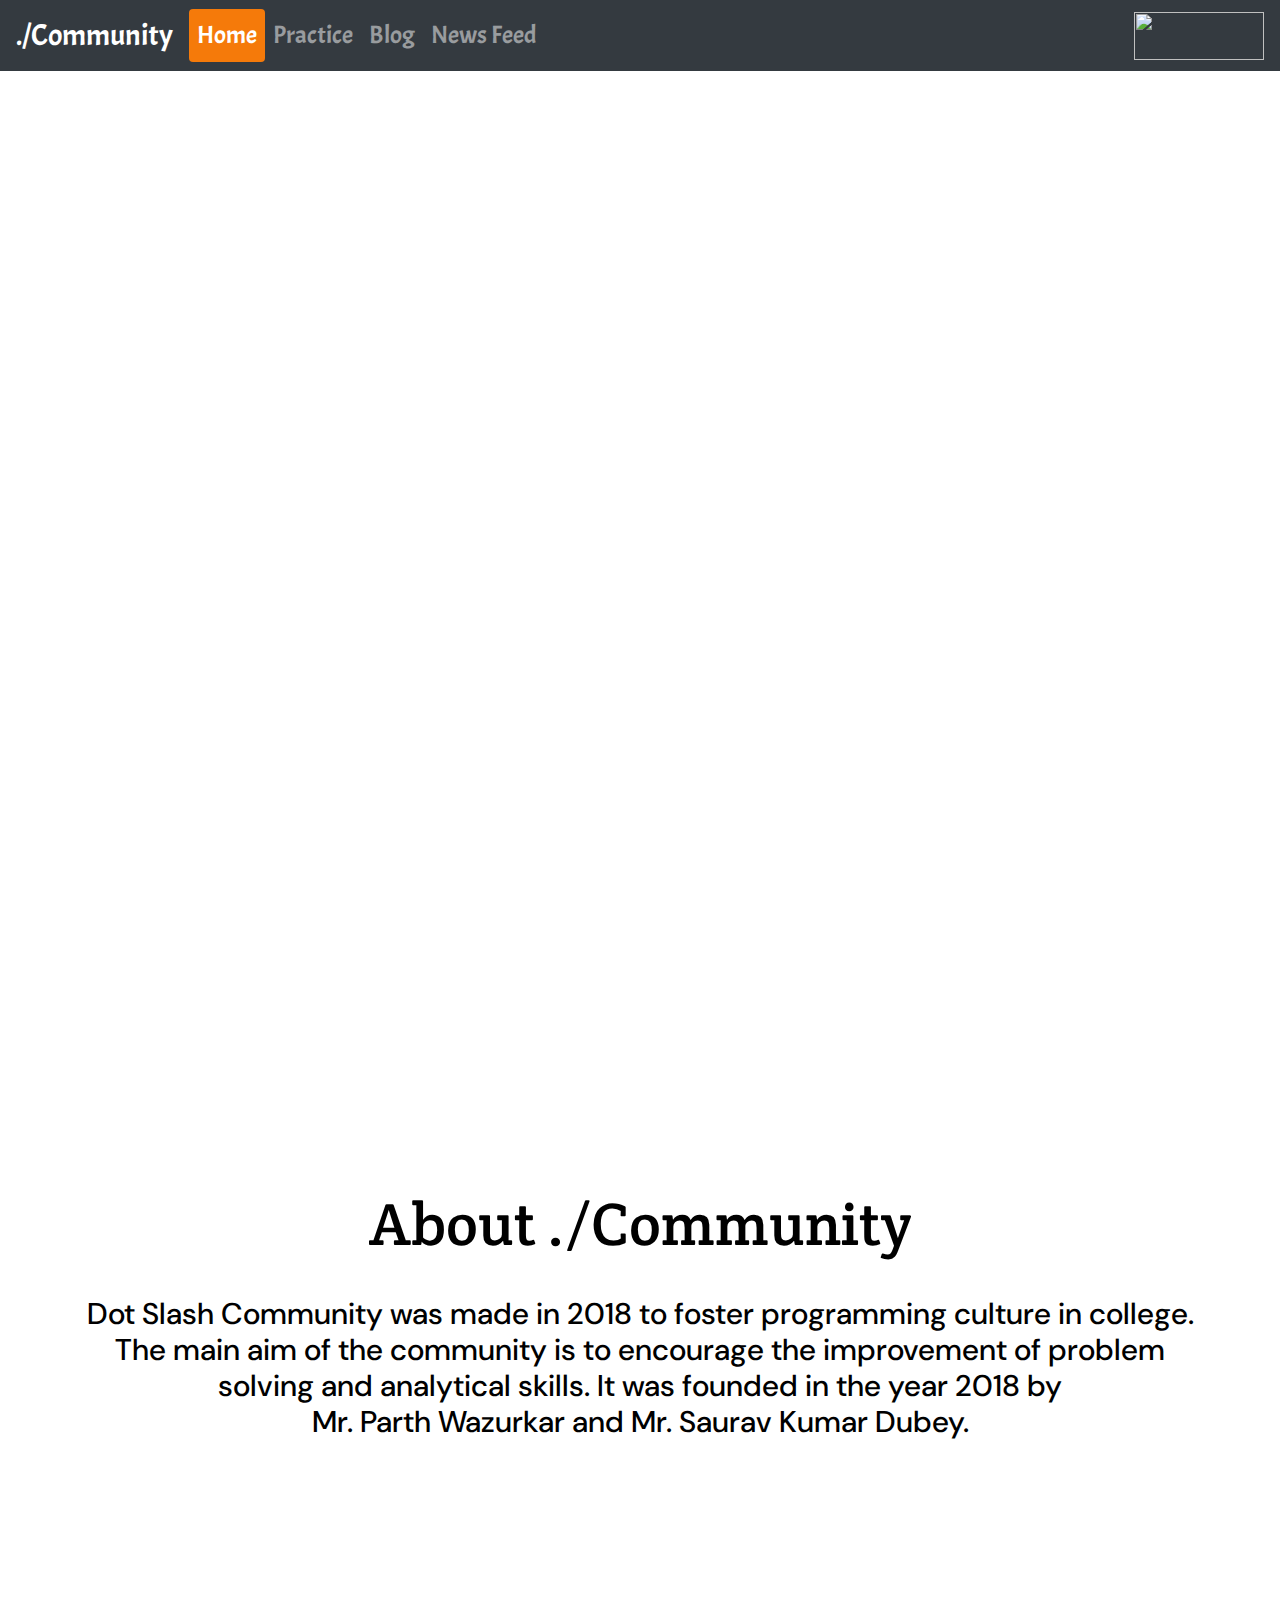
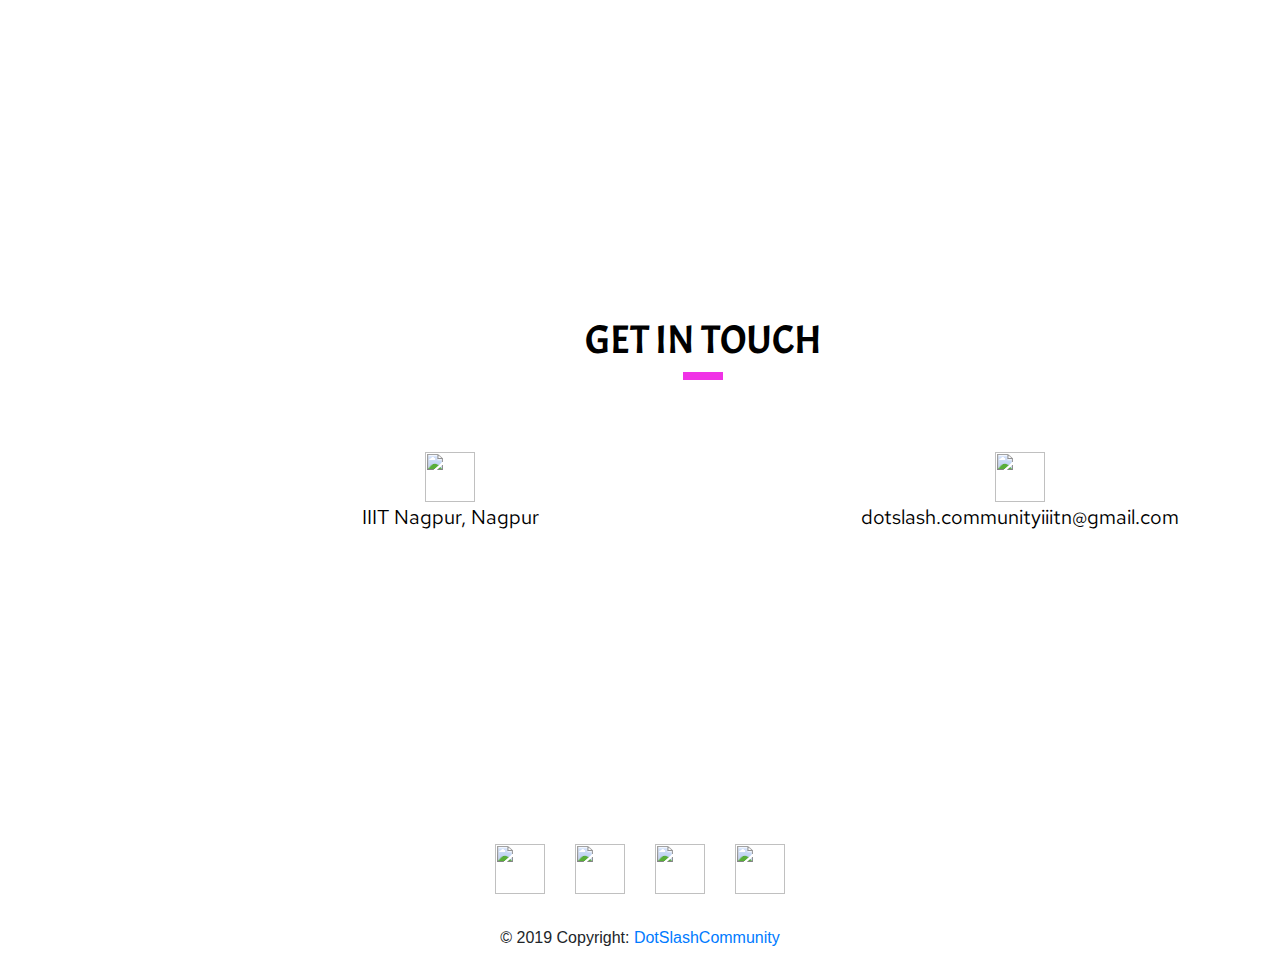
==== index.html @ 2c65a264 "index" ====
<!DOCTYPE html>
<html>
<head>
	<meta name="viewport" content="width=device-width, initial-scale=1">
	<link rel="stylesheet" href="https://maxcdn.bootstrapcdn.com/bootstrap/4.0.0/css/bootstrap.min.css" integrity="sha384-Gn5384xqQ1aoWXA+058RXPxPg6fy4IWvTNh0E263XmFcJlSAwiGgFAW/dAiS6JXm" crossorigin="anonymous">
	<script src="https://code.jquery.com/jquery-3.2.1.slim.min.js" integrity="sha384-KJ3o2DKtIkvYIK3UENzmM7KCkRr/rE9/Qpg6aAZGJwFDMVNA/GpGFF93hXpG5KkN" crossorigin="anonymous"></script>
<script src="https://cdnjs.cloudflare.com/ajax/libs/popper.js/1.12.9/umd/popper.min.js" integrity="sha384-ApNbgh9B+Y1QKtv3Rn7W3mgPxhU9K/ScQsAP7hUibX39j7fakFPskvXusvfa0b4Q" crossorigin="anonymous"></script>
<script src="https://maxcdn.bootstrapcdn.com/bootstrap/4.0.0/js/bootstrap.min.js" integrity="sha384-JZR6Spejh4U02d8jOt6vLEHfe/JQGiRRSQQxSfFWpi1MquVdAyjUar5+76PVCmYl" crossorigin="anonymous"></script>
<link rel="stylesheet" href="CSS/index.css">
<link href="https://fonts.googleapis.com/css?family=Acme&display=swap" rel="stylesheet">
<link href="https://fonts.googleapis.com/css?family=Press+Start+2P&display=swap" rel="stylesheet">
<link href="https://fonts.googleapis.com/css?family=Farro&display=swap" rel="stylesheet">
<link href="https://fonts.googleapis.com/css?family=Acme|Righteous&display=swap" rel="stylesheet">
<link href="https://fonts.googleapis.com/css?family=Quicksand:400,500&display=swap" rel="stylesheet">
<link href="https://fonts.googleapis.com/css?family=DM+Sans&display=swap" rel="stylesheet">
<link href="https://fonts.googleapis.com/css?family=Grenze&display=swap" rel="stylesheet">
<link href="https://fonts.googleapis.com/css?family=Kanit&display=swap" rel="stylesheet">
<link href="https://fonts.googleapis.com/css?family=Crete+Round&display=swap" rel="stylesheet">
<link href="https://fonts.googleapis.com/css?family=Red+Hat+Text&display=swap" rel="stylesheet">
<link href="https://fonts.googleapis.com/css?family=Arvo&display=swap" rel="stylesheet">
<title>index</title>
</head>
<body >


	<nav class="navbar navbar-expand-lg bg-dark navbar-dark "  >
 	 <a class="navbar-brand" href="index.html" style="font-family: 'Acme', sans-serif; font-size: 30px">./Community</a>
  <button class="navbar-toggler" type="button" data-toggle="collapse" data-target="#navbarSupportedContent" aria-controls="navbarSupportedContent" aria-expanded="false" aria-label="Toggle navigation">
    <span class="navbar-toggler-icon"></span>
  </button>

    <ul class="navbar-nav mr-auto">
			<div class="collapse navbar-collapse" id="navbarSupportedContent" style="width: auto;">
      <li class="nav-item ">
        <a class="nav-link active" href="index.html" style="font-family: 'Acme', sans-serif; font-size: 25px; background-color: #f57a0a; color:white; border-radius: .25rem;">Home </a>
      </li>
      <li class="nav-item">
        <a class="nav-link" href="Practice/beginner.html" style="font-family: 'Acme', sans-serif; font-size: 25px;">Practice</a>
      </li>
      <li class="nav-item">
        <a class="nav-link" href="Blog/blog.html" style="font-family: 'Acme', sans-serif; font-size: 25px;">Blog</a>
      </li>
      <li class="nav-item">
        <a class="nav-link" href="./News Feed/newsfeed.html" style="font-family: 'Acme', sans-serif; font-size: 25px;">News Feed</a>
      </li>
    </ul>
		<ul class="navbar-nav ml-auto">

	    <li class="nav-item" >
				<a href="https://www.codechef.com/ratings/all?filterBy=Institution%3DIndian%20Institute%20of%20Information%20Technology%2C%20Nagpur&order=asc&sortBy=global_rank" target="_blank">
				<img src="https://raw.githubusercontent.com/saurabhshadow/About-me/master/image/cheflogo.png" id="codechef" style="width:130px;height:48px;" >
			</a>
		</li>
  </ul>
  </div>

</nav>

<section id="slider">
	<div class="container typewriter">

				<div class="typewriter-text">

						<p style="font-family: 'Acme', sans-serif; font-size: 100px; color:white; text-align:center;">./Community</p>

				</div>
				<p style="font-family: 'Acme', sans-serif; font-size: 70px; color:white; padding-left:370px;">Coding Club of IIIT Nagpur</p>
		</div>

	</div>
</section>

<section id="slider2">
	<div class="container">

				<h1 style="text-align: center">

						<p style="font-family: 'Crete Round', serif; font-size: 60px; color:black;padding-top: 140px;">
							About ./Community
						</p>


					<p style="font-family: 'DM Sans', sans-serif; font-size: 30px; color:black; padding-top: 20px;">
						Dot  Slash  Community  was  made  in  2018  to  foster  programming  culture  in  college. The main aim of the
						community is to encourage the improvement of problem solving and analytical skills. It was founded
						in the year 2018 by <br/> Mr. Parth Wazurkar and Mr. Saurav Kumar Dubey.
					</p>

				</h1>

			</div>
		</div>

	</div>
</section>
<section id="slider3"  >

	<div id="contact" class="page page-bgcolor" align="center">
	        <div class="container">
	        <div class="row" style="margin-left: 10%;">

	                <h2 style="font-size: 40px; width: 100%; color: black; font-family: 'Acme', sans-serif;, sans-serif;">GET    IN    TOUCH</h2>
	                <div class="line-title bg-primary"></div>


	        </div><!-- end row -->
	        <br/>
	        <br/>
	        <br/>
	        <div class="row">
	            <div class="col-md-8 ">
	                <div class="build contact clearfix text-center">
										<a href="https://www.google.com/maps/place/Indian+Institute+of+Information+Technology,Nagpur/@21.1632238,79.0550319,16z/data=!4m12!1m6!3m5!1s0x3bd4c052e5bc862b:0x8b4fa6012f8f4f6f!2sIndian+Institute+of+Information+Technology,Nagpur!8m2!3d21.1646095!4d79.0548012!3m4!1s0x3bd4c052e5bc862b:0x8b4fa6012f8f4f6f!8m2!3d21.1646095!4d79.0548012"  target="_blank" >

	                    <img src="https://image.flaticon.com/icons/svg/149/149226.svg" style="width: 50px; height: 50px;" >
										</a>
	                        <p style="font-family: 'Red Hat Text', sans-serif; font-size: 20px;">IIIT Nagpur, Nagpur</p><p>
	                </p></div>
	            </div><!-- end col -->
	            <div class="col-md-4 ">
	                <div class="build contact clearfix text-center" >

											<a href="mailto:dotslash.communityiiitn@gmail.com?Subject=Hello%20again" target="_top">
												<img src="https://image.flaticon.com/icons/svg/131/131155.svg" style="width: 50px; height: 50px;">
											</a>

	                    <p style="font-family: 'Red Hat Text', sans-serif; font-size: 20px;">dotslash.communityiiitn@gmail.com</p>
	                </div>
	            </div>
	        </div><!-- end row -->

	      </div><!-- end container -->
	    </div>

</section>

<footer class="page-footer font-small white" >
		 <div class="footer-copyright text-center py-3">
				<a href="https://www.facebook.com/Dot-Slash-Community-548988872284985/?ref=bookmarks"  target="_blank" style="margin-left: 1%;margin-right: 1%;"><img src="https://image.flaticon.com/icons/svg/174/174848.svg" style="width: 50px;height: 50px;"></a>

				<a href="https://www.instagram.com/dotslashcommunity/"  target="_blank" style="margin-left: 1%;margin-right: 1%;"><img src="https://image.flaticon.com/icons/svg/174/174855.svg" style="width: 50px;height: 50px;"></a>
				<a href="https://github.com/saurabhshadow/Dot-Slash-Community" target="_blank" style="margin-left: 1%;margin-right: 1%;"><img src="https://image.flaticon.com/icons/svg/25/25231.svg" style="width: 50px;height: 50px;"></a>
				<a href="#" style="margin-left: 1%;margin-right: 1%;"><img src="https://www.flaticon.com/premium-icon/icons/svg/665/665212.svg" style="width: 50px;height: 50px;"></a>
		</div>
			<div class="footer-copyright text-center py-3">© 2019 Copyright:
					<a href="https://github.com/saurabhshadow/Dot-Slash-Community"> DotSlashCommunity</a>
				</div>


	</footer>

</html>
---- CSS/index.css ----
.contact{
color: black;
}
.btn3:hover,.btn4:hover{
  background-color:red;
  color: white;
}
#slider {
    background: url('../Picture/code2.jpg') no-repeat;
        background-position-x: 0%;
        background-position-y: 0%;
        background-attachment: scroll;
        background-size: auto;
    background-size: cover;
    background-attachment: fixed;
    background-position: 10% 0%;
    padding: 200px 0 280px 0;
    position: relative;
}
#slider2 {
    background: url('../Picture/code4.jpg') no-repeat;
        background-position-x: 0%;
        background-position-y: 0%;
        background-attachment: scroll;
        background-size: auto;
    background-size: cover;
    background-attachment: fixed;
    background-position: 10% 0%;
padding: 200px 0 280px 0;
    position: relative;
}

#slider3 {
  background: url('../Picture/contact.jpg') no-repeat;
      background-position-x: 0%;
        background-position-y: 0%;
        background-attachment: scroll;

    background-size: cover;
    background-attachment: fixed;
    background-position: 10% 0%;
padding: 180px 0 280px 0;
    position: relative;
}

.map{
text-align:center;
padding-top: 100px;
}
.col-md-offset-2 {
    margin-left: 16.66666667%;
}
.col-md-10 {
    width: 83.33333333%;
}
#slider .block {
    color: black;


}
#slider .block h1 {
    font-family: 'Roboto', sans-serif;
    font-weight: 100;
    font-size: 45px;
    line-height: 60px;
    letter-spacing: 10px;
    padding-bottom: 45px;
}
.fadeInUp {
    -webkit-animation-name: fadeInUp;
    animation-name: fadeInUp;
}
.animated {
    -webkit-animation-duration: 1s;
    animation-duration: 1s;
    -webkit-animation-fill-mode: both;
    animation-fill-mode: both;
}
.bg-primary {
    background-color: #f032e6!important;
}
.line-title {
    width: 40px;
    height: 8px;
    margin: 0 auto;
}
.typewriter {
    font-family: Courier, monospace;
	display: inline-block;
}

.typewriter-text {

  	overflow: hidden;
  	letter-spacing: 2px;
 	animation: typing 2s steps(30, end);
    white-space: nowrap;
    font-size: 30px;
    font-weight: 700;
    margin: 10px 0 0 10px;
    box-sizing: border-box;
    padding-left: 360px;
}

@keyframes typing {
    from {
        width: 0;
    }
    to {
        width: 100%
    }
}

@keyframes blink {
    from, to {
        border-color: transparent
    }
    50% {
        border-color: black;
    }
}
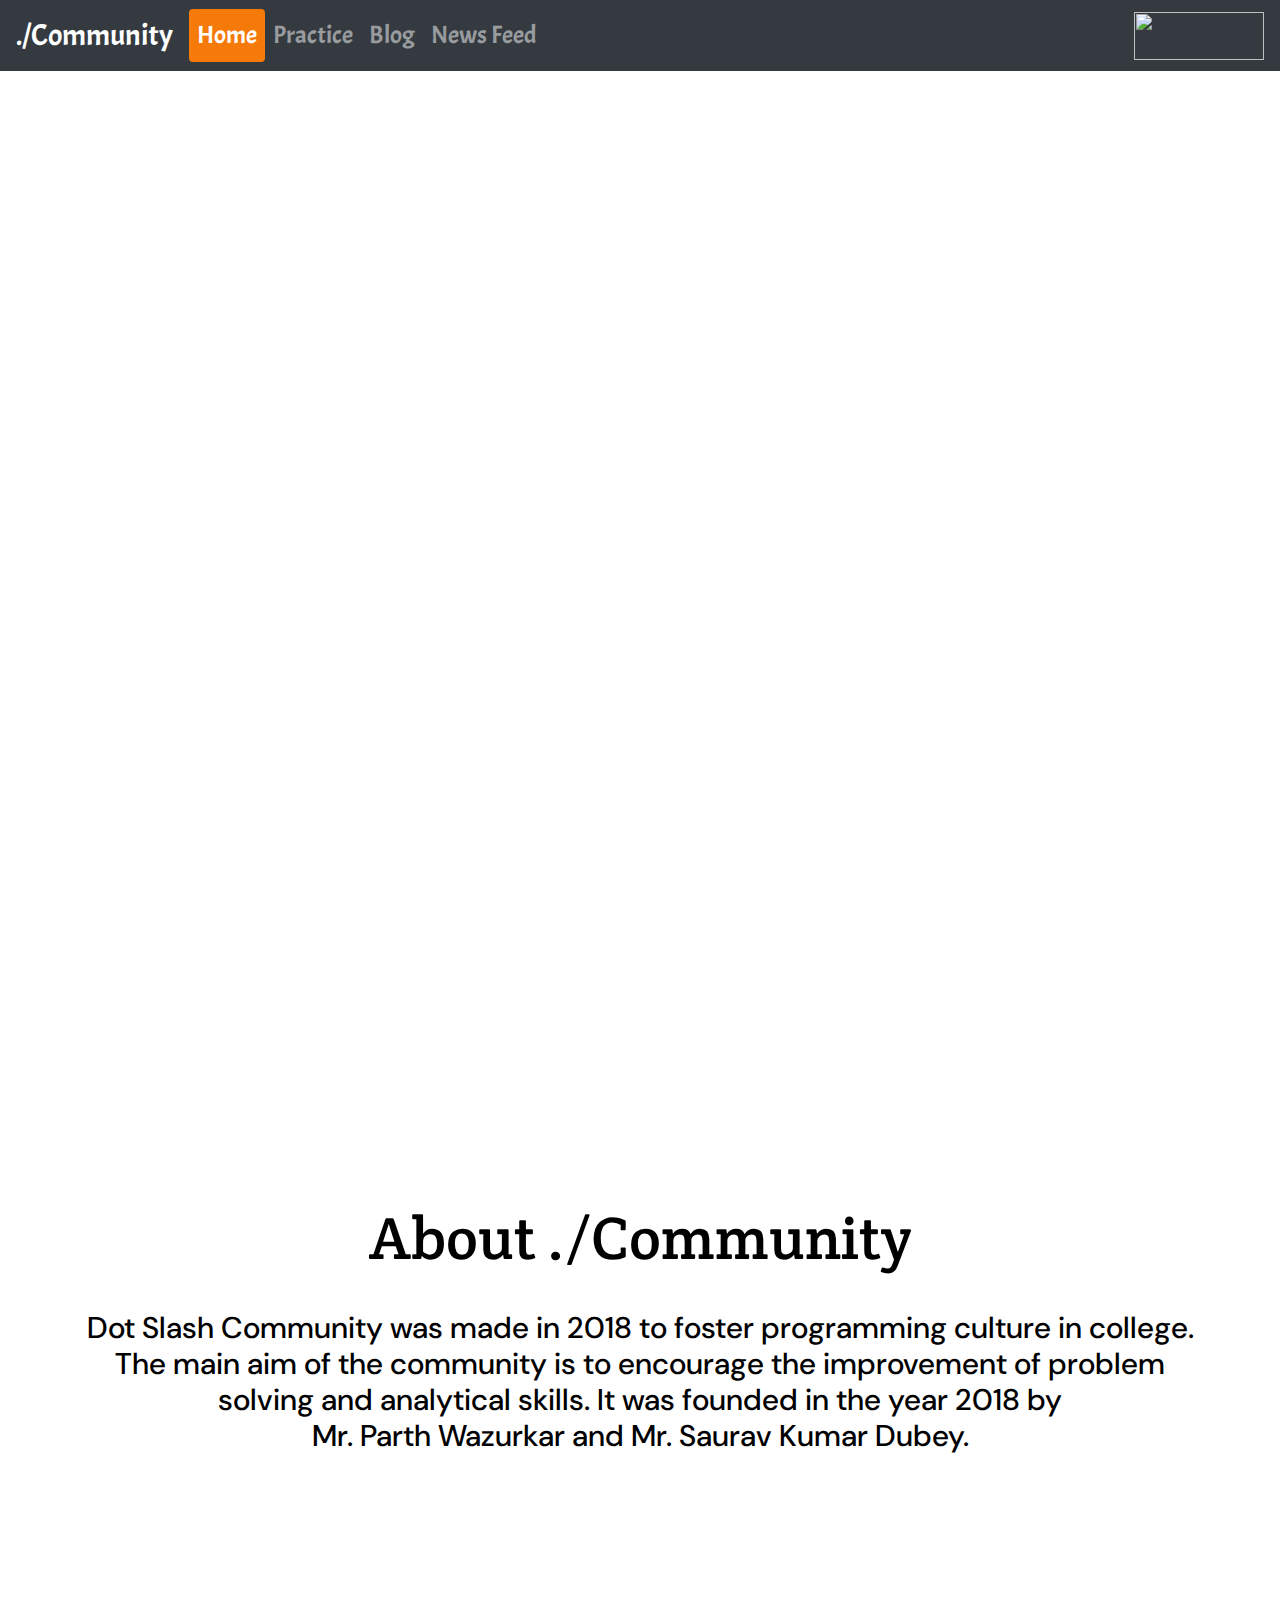
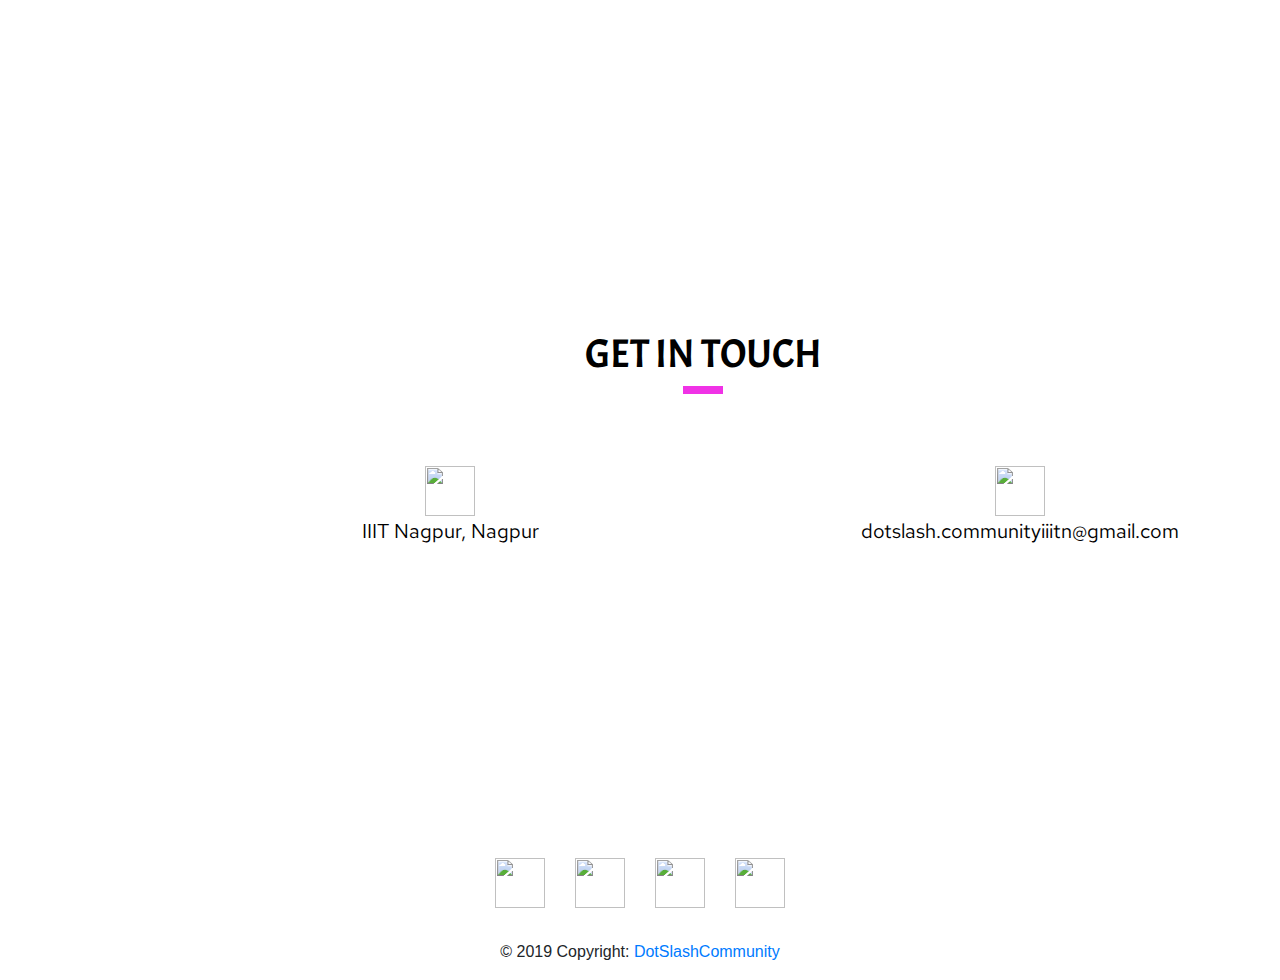
==== commit cb6f2f48: "removed animation" ====
--- a/index.html
+++ b/index.html
@@ -18,7 +18,7 @@
 <link href="https://fonts.googleapis.com/css?family=Crete+Round&display=swap" rel="stylesheet">
 <link href="https://fonts.googleapis.com/css?family=Red+Hat+Text&display=swap" rel="stylesheet">
 <link href="https://fonts.googleapis.com/css?family=Arvo&display=swap" rel="stylesheet">
-<title>index</title>
+<title>Home</title>
 </head>
 <body >
 
@@ -57,14 +57,11 @@
 </nav>
 
 <section id="slider">
-	<div class="container typewriter">
+	<div class="container ">
 
-				<div class="typewriter-text">
-
-						<p style="font-family: 'Acme', sans-serif; font-size: 100px; color:white; text-align:center;">./Community</p>
-
-				</div>
-				<p style="font-family: 'Acme', sans-serif; font-size: 70px; color:white; padding-left:370px;">Coding Club of IIIT Nagpur</p>
+				<p style="font-family: 'Acme', sans-serif; font-size: 100px; color:white; text-align:center;">./Community</p>
+				<br/>
+				<p style="font-family: 'Acme', sans-serif; font-size: 70px; color:white; text-align: center;">Coding Club of IIIT Nagpur</p>
 		</div>
 
 	</div>
--- a/CSS/index.css
+++ b/CSS/index.css
@@ -83,39 +83,4 @@
     width: 40px;
     height: 8px;
     margin: 0 auto;
-}
-.typewriter {
-    font-family: Courier, monospace;
-	display: inline-block;
-}
-
-.typewriter-text {
-
-  	overflow: hidden;
-  	letter-spacing: 2px;
- 	animation: typing 2s steps(30, end);
-    white-space: nowrap;
-    font-size: 30px;
-    font-weight: 700;
-    margin: 10px 0 0 10px;
-    box-sizing: border-box;
-    padding-left: 360px;
-}
-
-@keyframes typing {
-    from {
-        width: 0;
-    }
-    to {
-        width: 100%
-    }
-}
-
-@keyframes blink {
-    from, to {
-        border-color: transparent
-    }
-    50% {
-        border-color: black;
-    }
-}
+}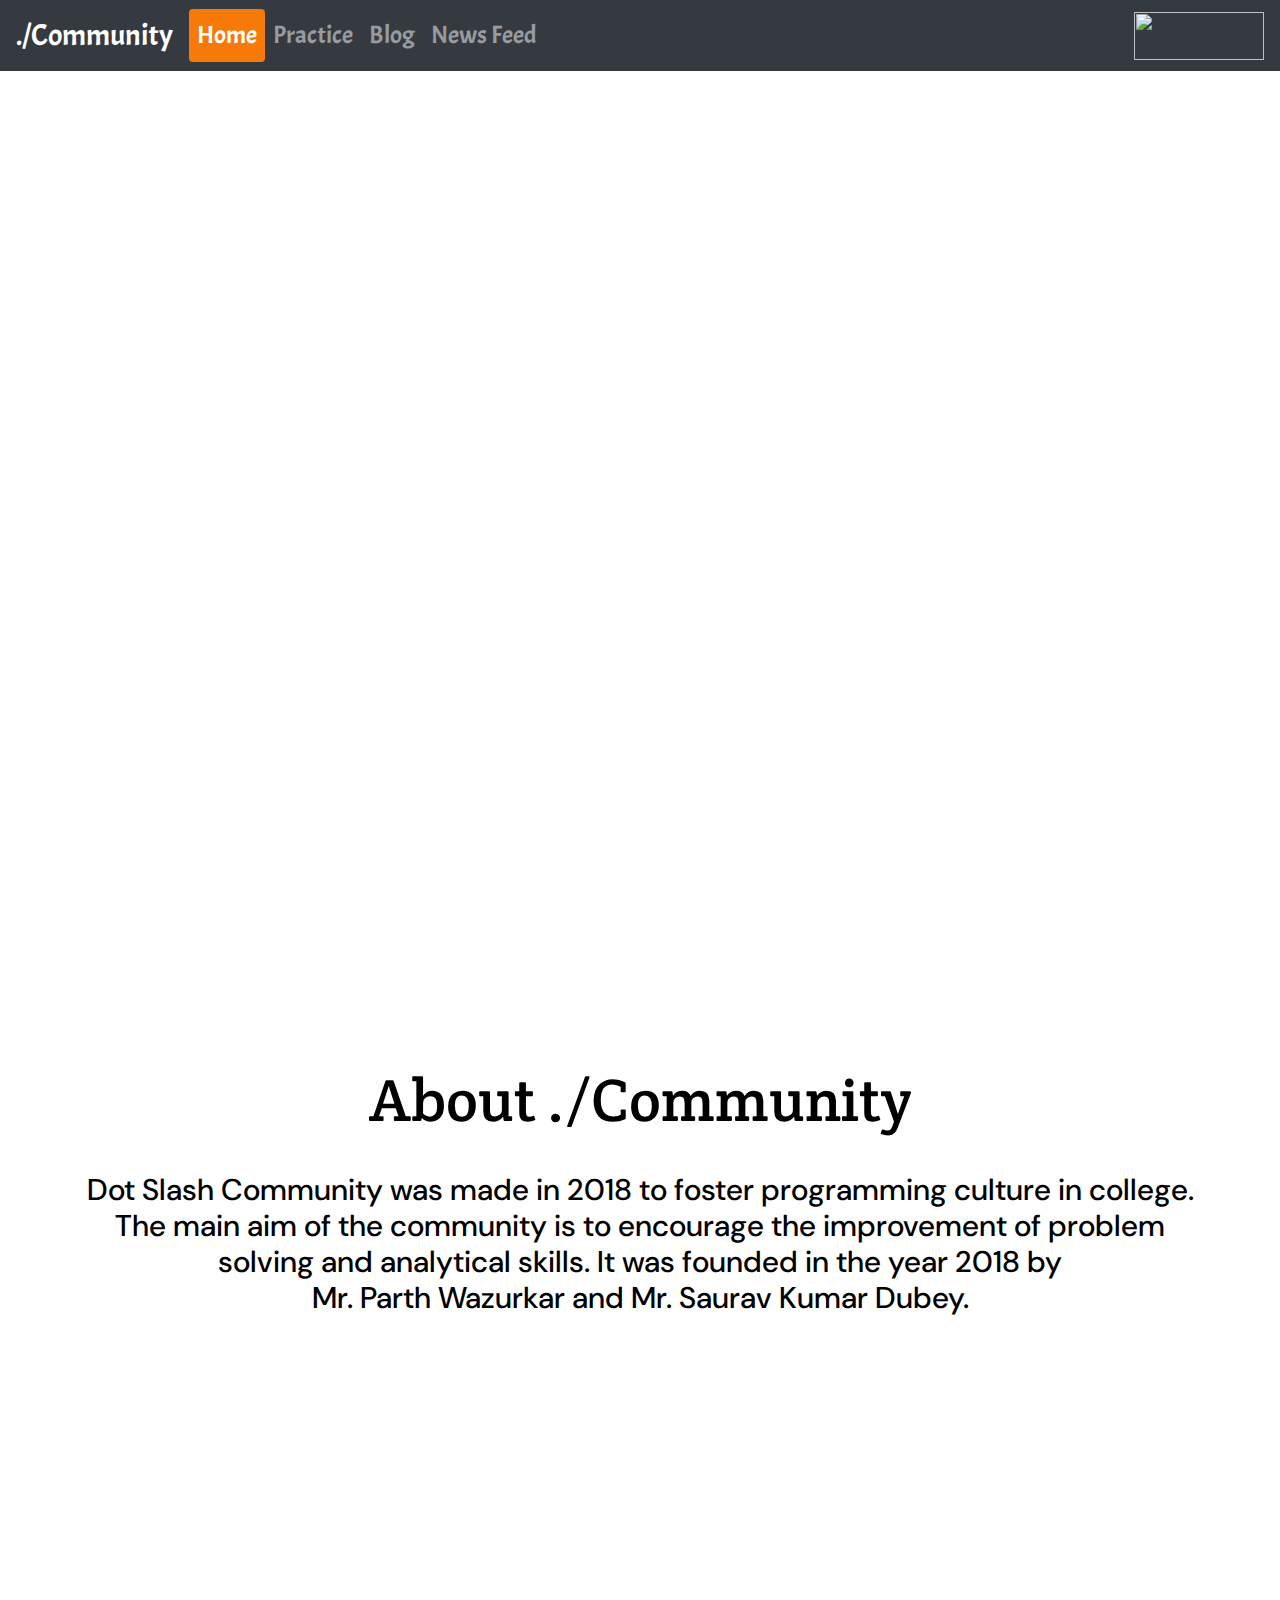
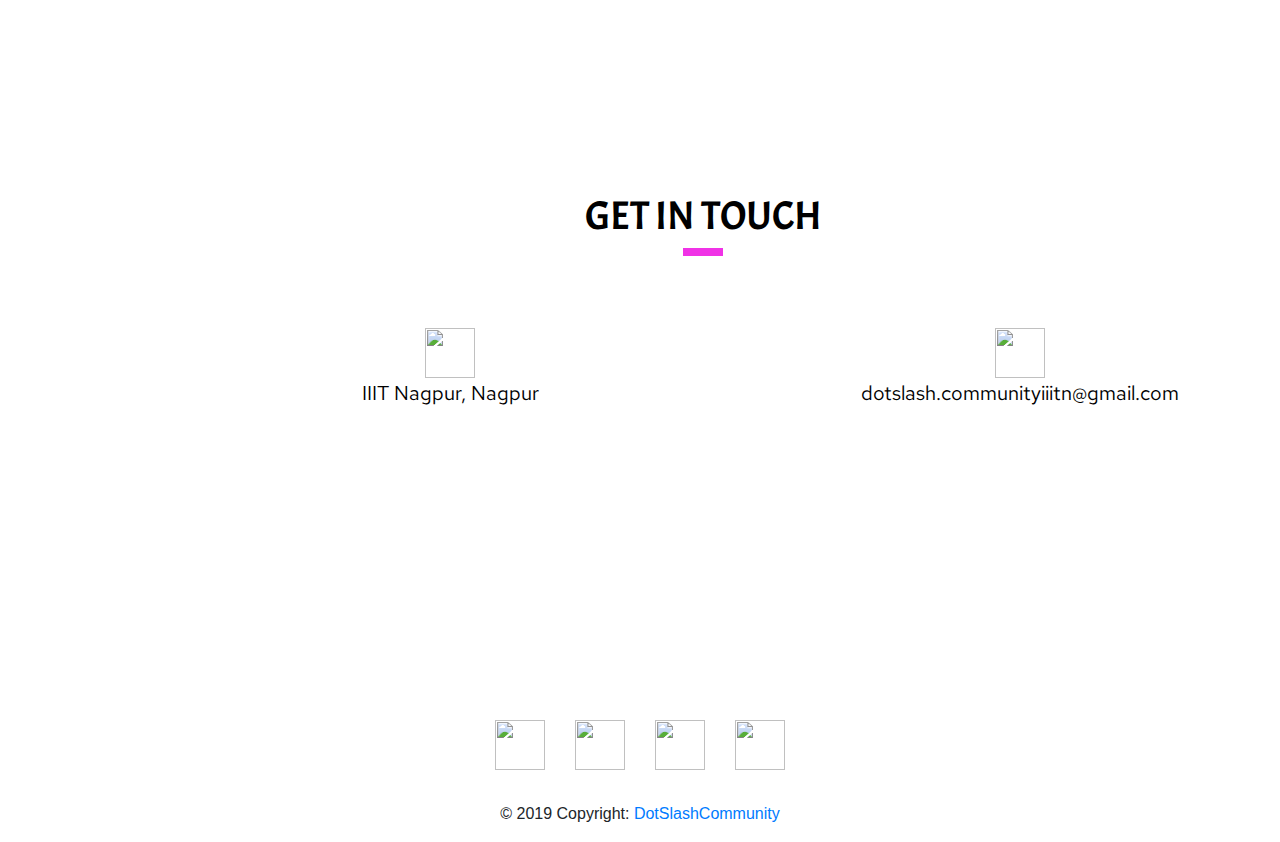
==== commit cbed357a: "fixed top" ====
--- a/index.html
+++ b/index.html
@@ -23,7 +23,7 @@
 <body >
 
 
-	<nav class="navbar navbar-expand-lg bg-dark navbar-dark "  >
+	<nav class="navbar navbar-expand-lg bg-dark navbar-dark fixed-top "  >
  	 <a class="navbar-brand" href="index.html" style="font-family: 'Acme', sans-serif; font-size: 30px">./Community</a>
   <button class="navbar-toggler" type="button" data-toggle="collapse" data-target="#navbarSupportedContent" aria-controls="navbarSupportedContent" aria-expanded="false" aria-label="Toggle navigation">
     <span class="navbar-toggler-icon"></span>
@@ -59,9 +59,12 @@
 <section id="slider">
 	<div class="container ">
 
-				<p style="font-family: 'Acme', sans-serif; font-size: 100px; color:white; text-align:center;">./Community</p>
+				<center>
+					<p style="font-family: 'Acme', sans-serif; font-size: 75px; color:white; ">./Community</p>
 				<br/>
-				<p style="font-family: 'Acme', sans-serif; font-size: 70px; color:white; text-align: center;">Coding Club of IIIT Nagpur</p>
+				<p style="font-family: 'Acme', sans-serif; font-size: 50px; color:white;">Coding Club of IIIT Nagpur</p>
+				</center>
+				
 		</div>
 
 	</div>
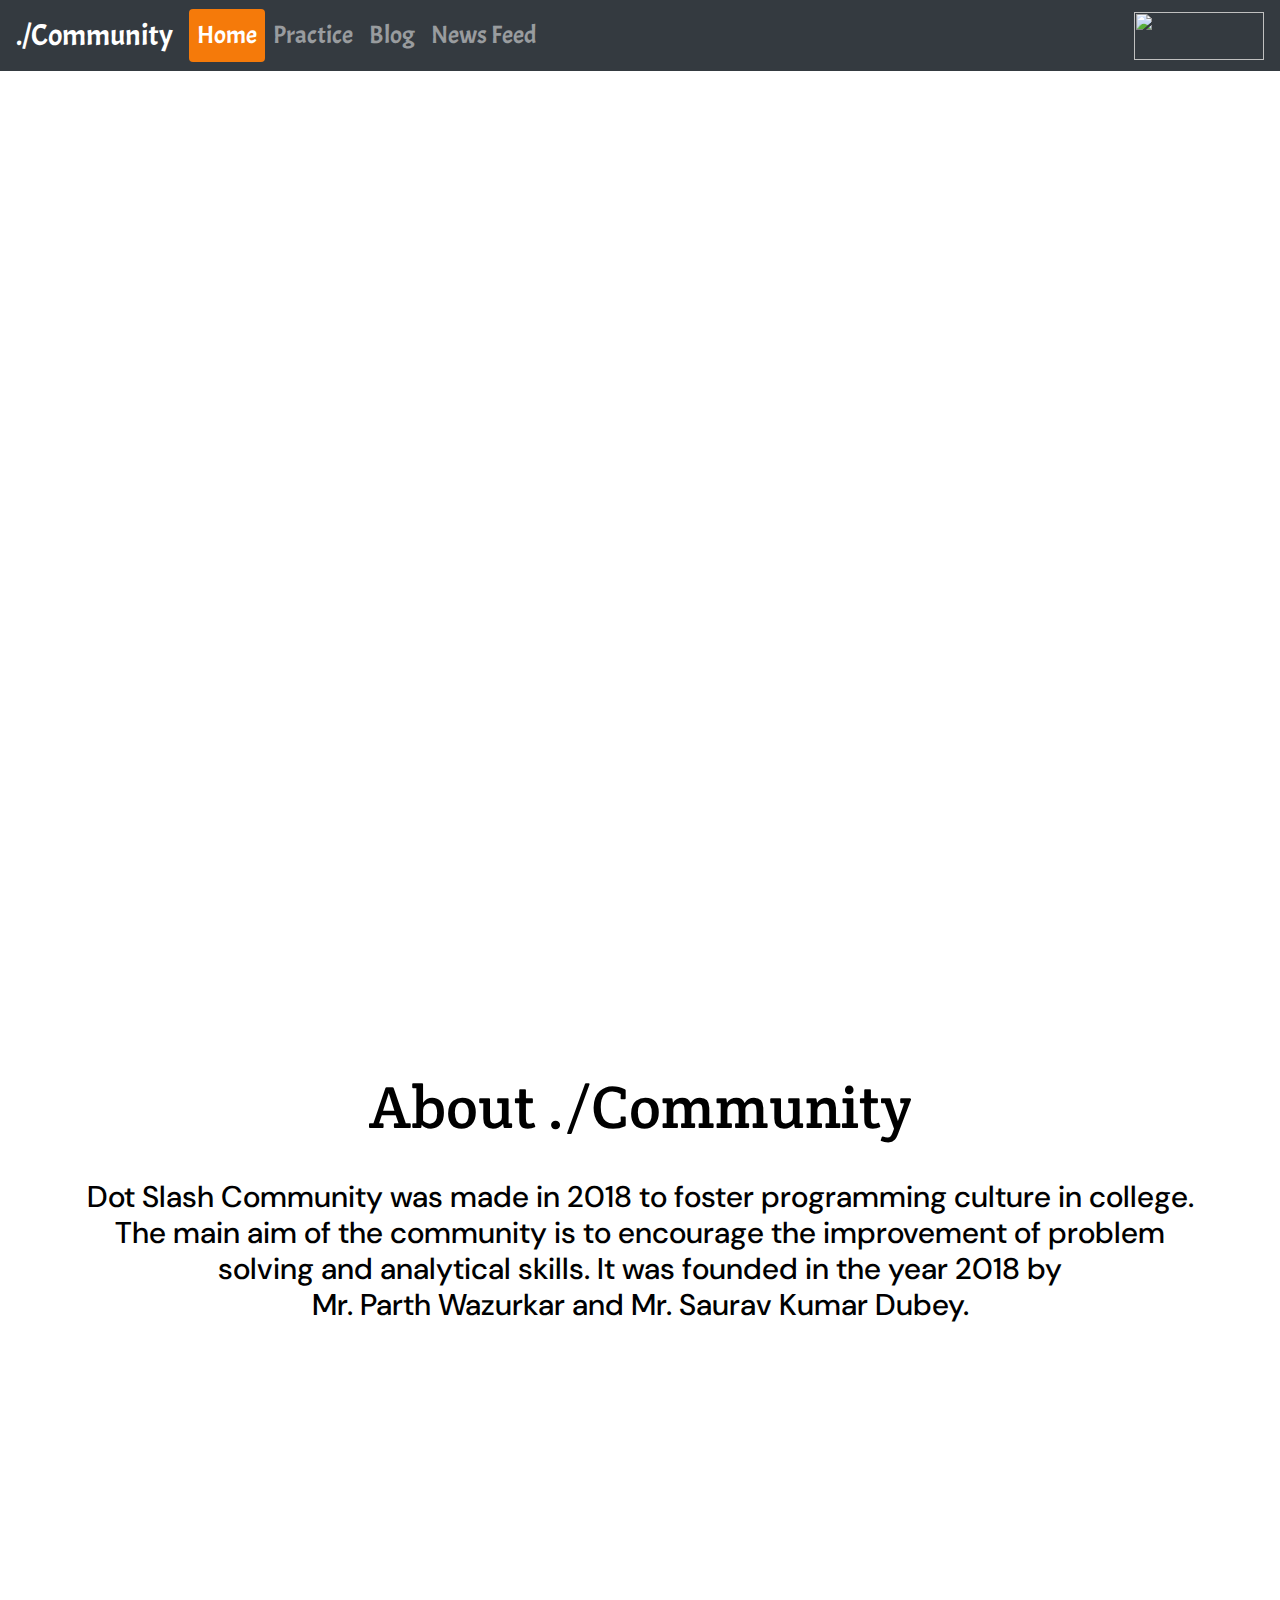
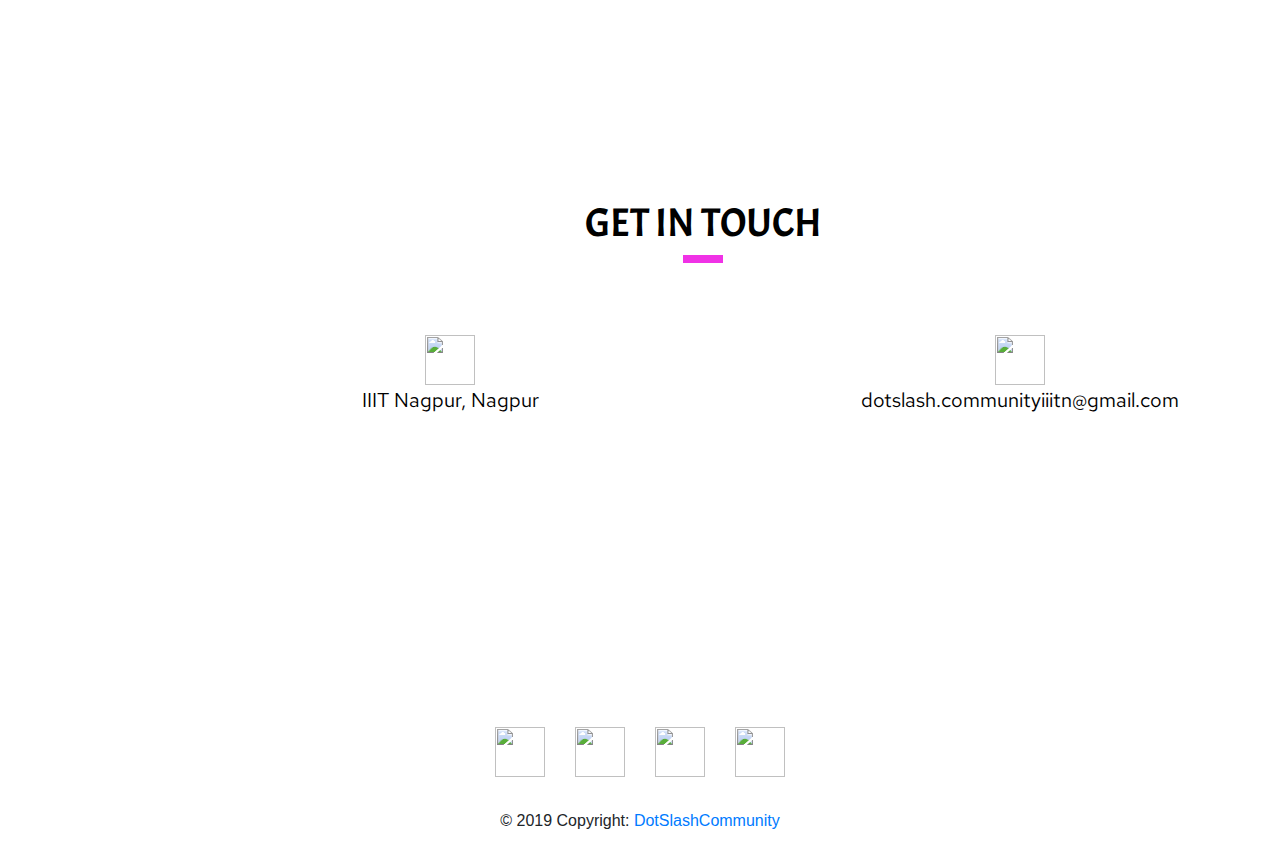
==== commit 81e828b3: "minor issues" ====
--- a/index.html
+++ b/index.html
@@ -60,7 +60,7 @@
 	<div class="container ">
 
 				<center>
-					<p style="font-family: 'Acme', sans-serif; font-size: 75px; color:white; ">./Community</p>
+					<p style="font-family: 'Acme', sans-serif; font-size: 80px; color:white; ">./Community</p>
 				<br/>
 				<p style="font-family: 'Acme', sans-serif; font-size: 50px; color:white;">Coding Club of IIIT Nagpur</p>
 				</center>
--- a/CSS/index.css
+++ b/CSS/index.css
@@ -10,7 +10,7 @@
         background-position-x: 0%;
         background-position-y: 0%;
         background-attachment: scroll;
-        background-size: auto;
+        /*background-size: auto;*/
     background-size: cover;
     background-attachment: fixed;
     background-position: 10% 0%;
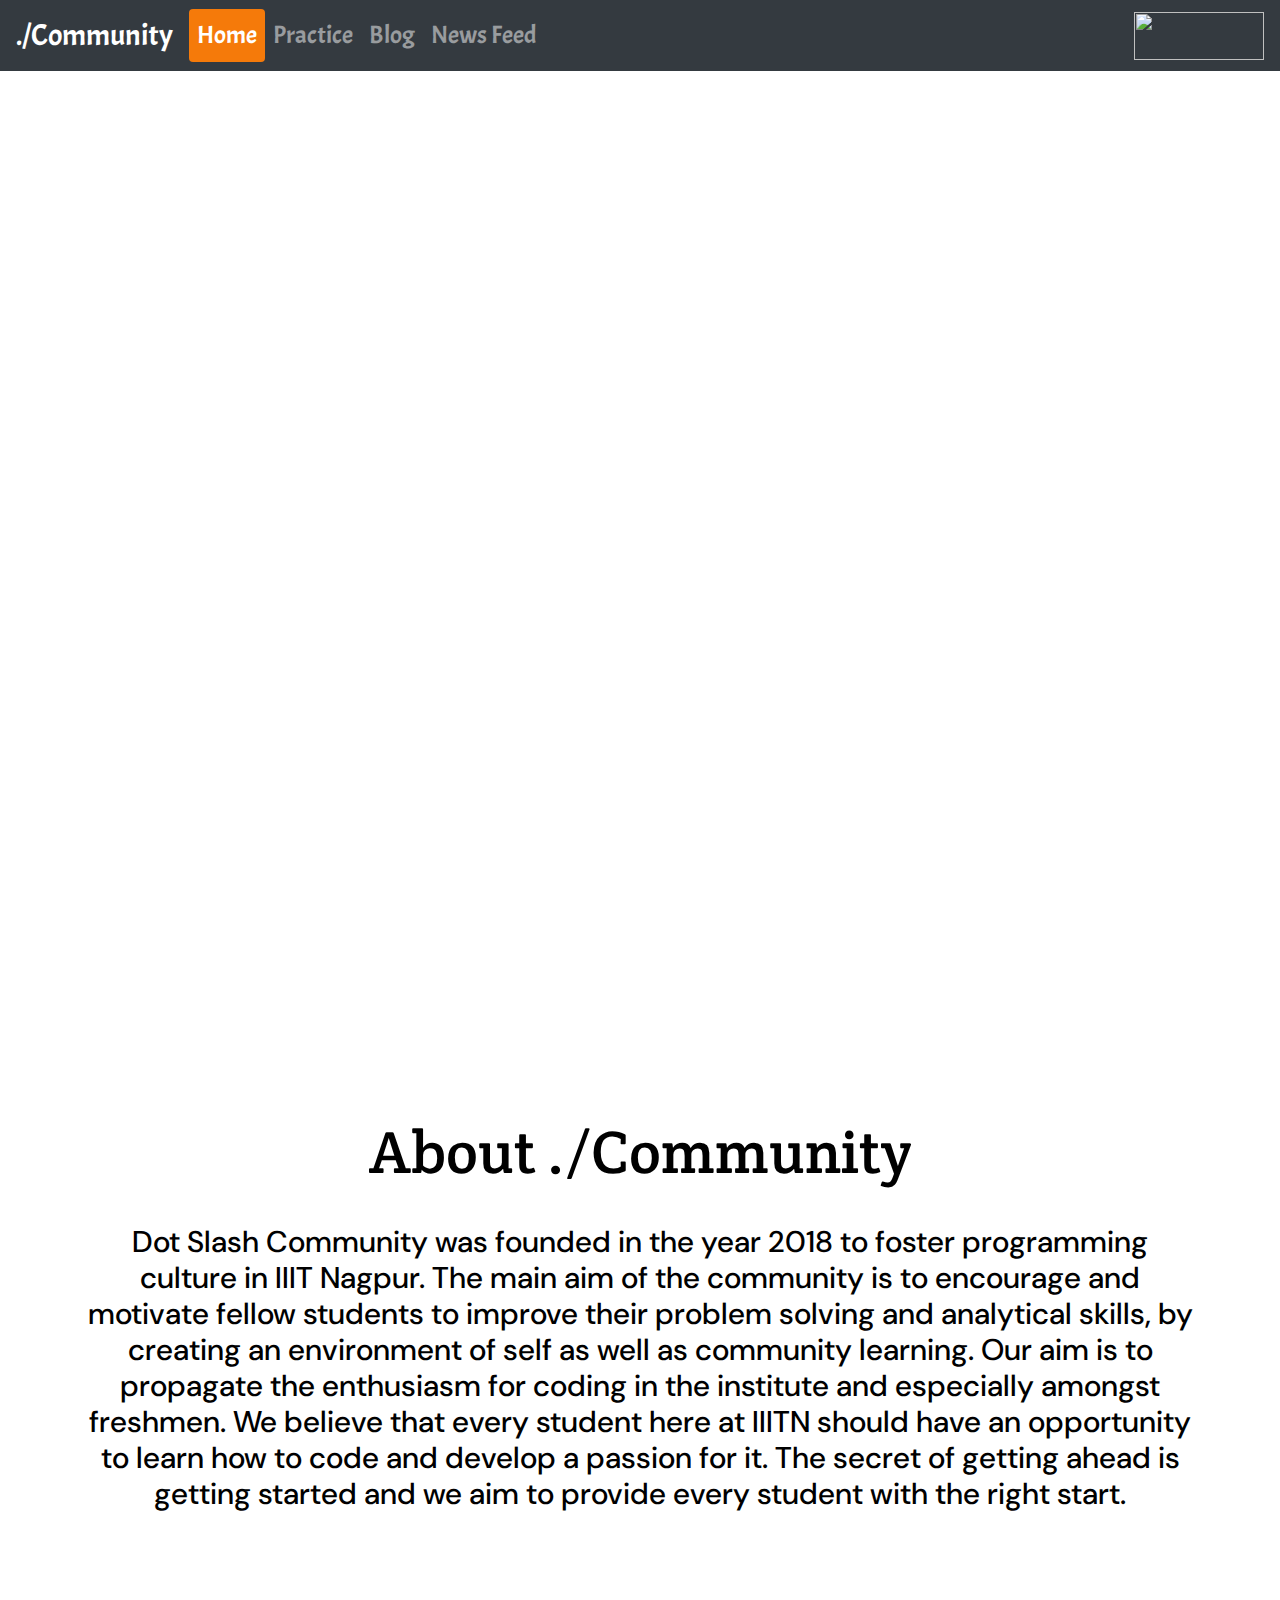
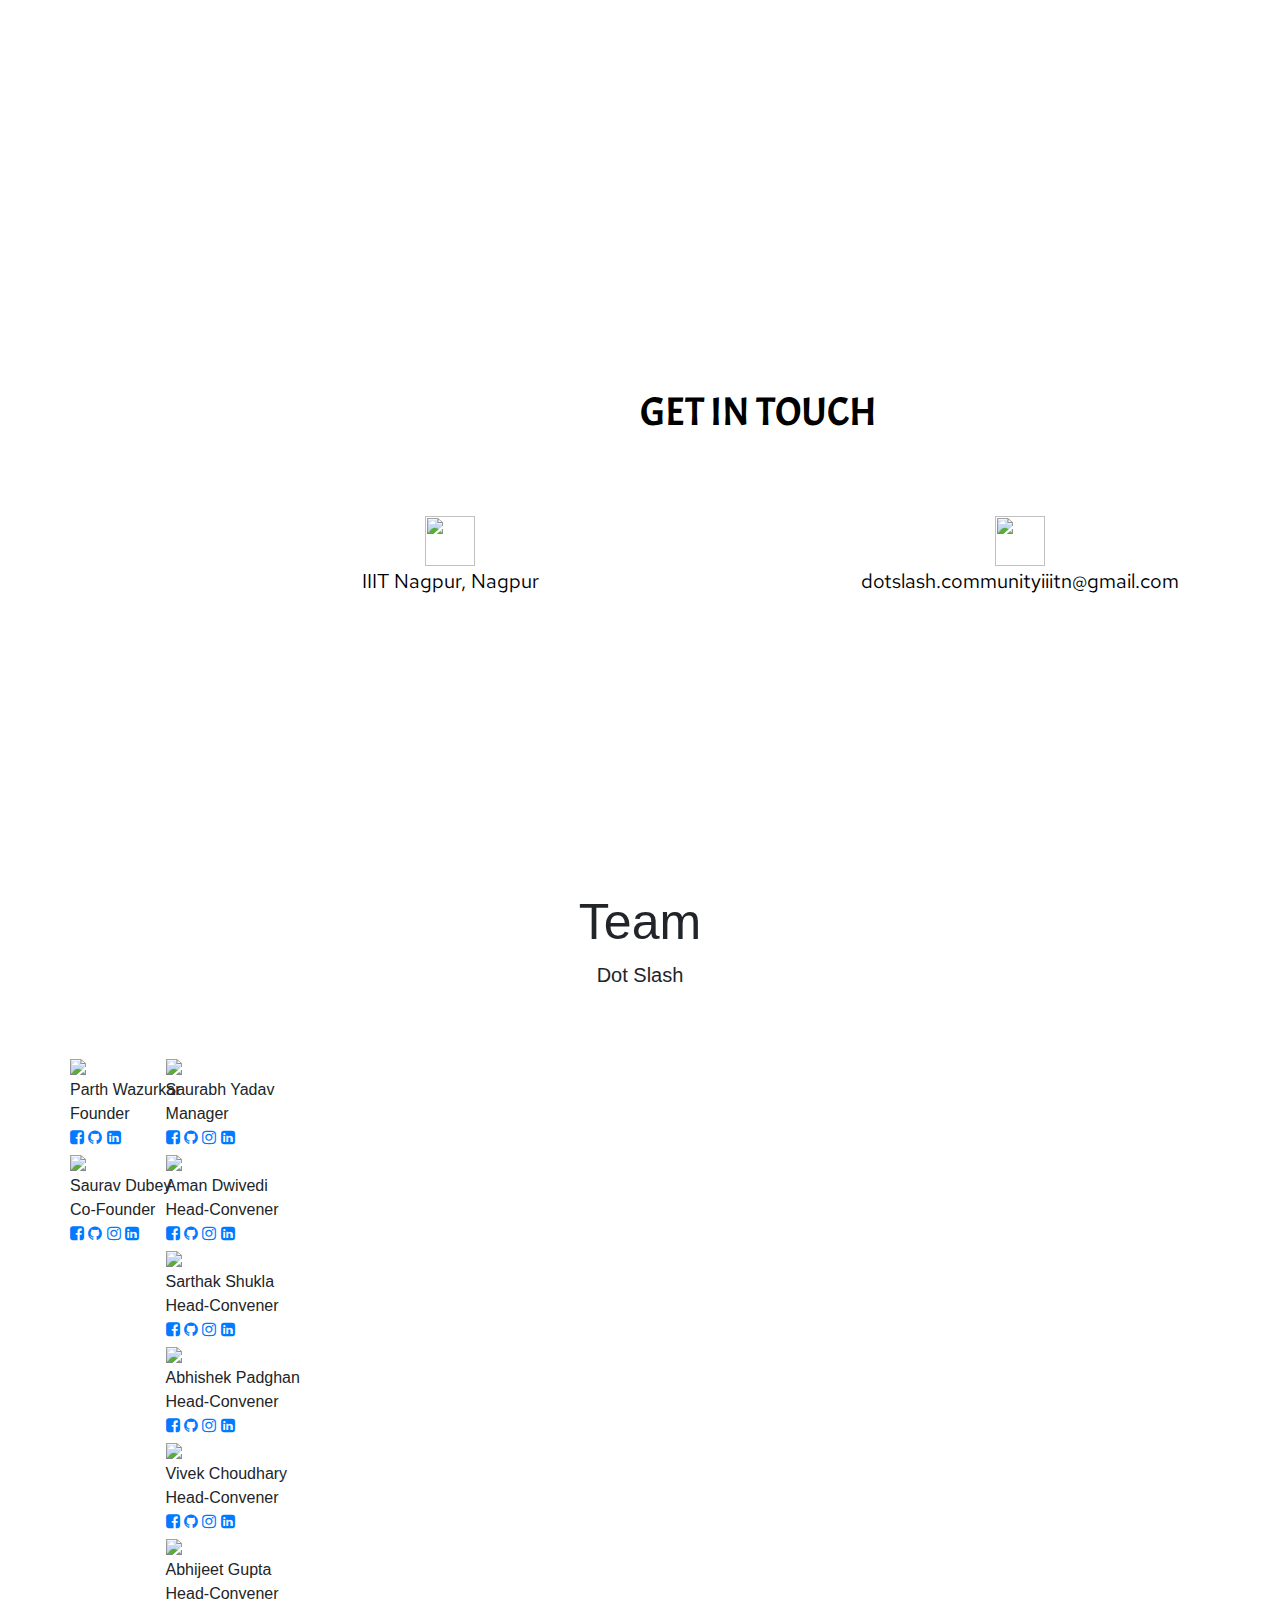
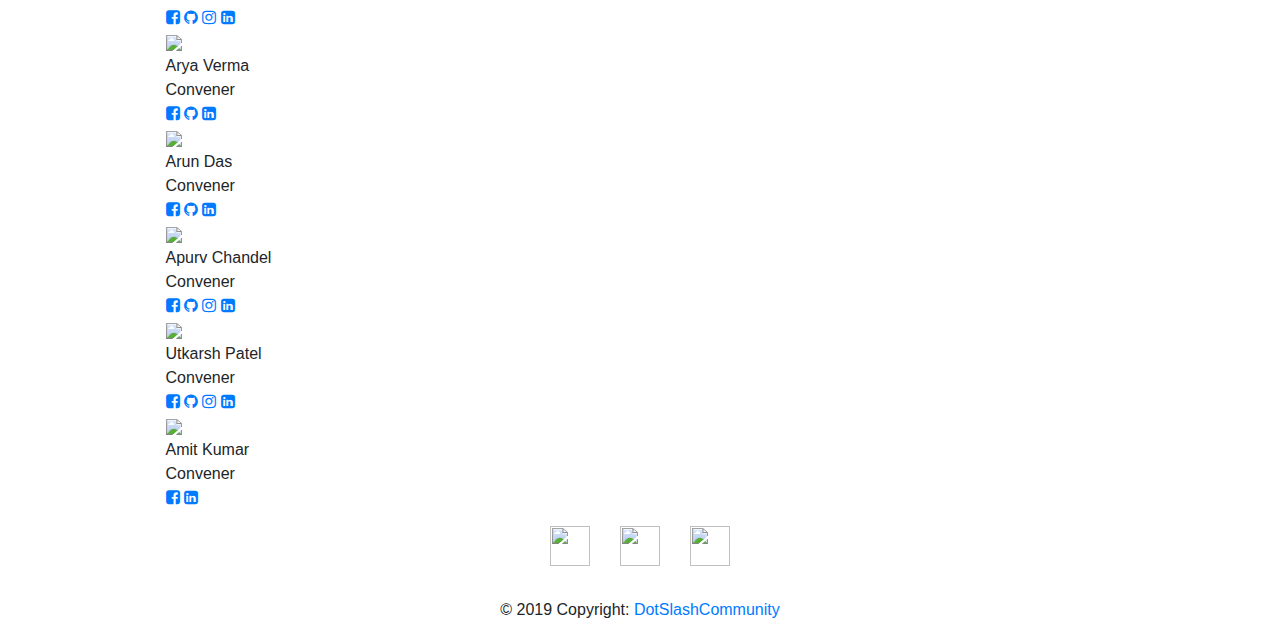
==== commit f6aa54a7: "Few Changes" ====
--- a/index.html
+++ b/index.html
@@ -18,12 +18,13 @@
 <link href="https://fonts.googleapis.com/css?family=Crete+Round&display=swap" rel="stylesheet">
 <link href="https://fonts.googleapis.com/css?family=Red+Hat+Text&display=swap" rel="stylesheet">
 <link href="https://fonts.googleapis.com/css?family=Arvo&display=swap" rel="stylesheet">
+<link rel="stylesheet" href="https://cdnjs.cloudflare.com/ajax/libs/font-awesome/4.7.0/css/font-awesome.min.css">
 <title>Home</title>
 </head>
 <body >
 
 
-	<nav class="navbar navbar-expand-lg bg-dark navbar-dark fixed-top "  >
+	<nav class="navbar navbar-expand-lg bg-dark navbar-dark fixed-top"  >
  	 <a class="navbar-brand" href="index.html" style="font-family: 'Acme', sans-serif; font-size: 30px">./Community</a>
   <button class="navbar-toggler" type="button" data-toggle="collapse" data-target="#navbarSupportedContent" aria-controls="navbarSupportedContent" aria-expanded="false" aria-label="Toggle navigation">
     <span class="navbar-toggler-icon"></span>
@@ -60,9 +61,9 @@
 	<div class="container ">
 
 				<center>
-					<p style="font-family: 'Acme', sans-serif; font-size: 80px; color:white; ">./Community</p>
+					<p style="font-family: 'Acme', sans-serif; font-size: 100px; color:white; ">./Community</p>
 				<br/>
-				<p style="font-family: 'Acme', sans-serif; font-size: 50px; color:white;">Coding Club of IIIT Nagpur</p>
+				<p style="font-family: 'Acme', sans-serif; font-size: 60px; color:white;">Coding Club of IIIT Nagpur</p>
 				</center>
 				
 		</div>
@@ -81,9 +82,9 @@
 
 
 					<p style="font-family: 'DM Sans', sans-serif; font-size: 30px; color:black; padding-top: 20px;">
-						Dot  Slash  Community  was  made  in  2018  to  foster  programming  culture  in  college. The main aim of the
-						community is to encourage the improvement of problem solving and analytical skills. It was founded
-						in the year 2018 by <br/> Mr. Parth Wazurkar and Mr. Saurav Kumar Dubey.
+						Dot  Slash  Community  was  founded  in the year 2018  to  foster  programming  culture  in  IIIT Nagpur. The main aim of the
+						community is to encourage and motivate fellow students to improve their problem solving and analytical skills, by creating an 
+						environment of self as well as community learning. Our aim is to propagate the enthusiasm for coding in the institute and especially amongst freshmen. We believe that every student here at IIITN should have an opportunity to learn how to code and develop a passion for it. The secret of getting ahead is getting started and we aim to provide every student with the right start.
 					</p>
 
 				</h1>
@@ -97,10 +98,10 @@
 
 	<div id="contact" class="page page-bgcolor" align="center">
 	        <div class="container">
-	        <div class="row" style="margin-left: 10%;">
-
-	                <h2 style="font-size: 40px; width: 100%; color: black; font-family: 'Acme', sans-serif;, sans-serif;">GET    IN    TOUCH</h2>
-	                <div class="line-title bg-primary"></div>
+	        <div class="row" style="margin-left: 20%;">
+
+	                <h2 style="font-size: 40px; width: 100%; color: black; font-family: 'Acme', sans-serif;, sans-serif;">GET IN TOUCH</h2>
+	               
 
 
 	        </div><!-- end row -->
@@ -134,19 +135,347 @@
 
 </section>
 
-<footer class="page-footer font-small white" >
+
+<section id="four" class="wrapper style2">
+	<header class="major" style="margin: 0 0 4em 0;">
+		<h2 style="text-align: center; font-size: 50px;vertical-align: baseline;">Team</h2>
+		<p style="text-align: center; font-size: 20px;vertical-align: baseline;">Dot Slash</p>
+	</header>
+	<div class="container teamdot">
+		<div class="row">
+			<div class="12u team-container">
+				<div class="member">
+					<div class="team-image-container">
+						<img src="Team/parthw.jpeg">
+					</div>
+					<div class="member-name">Parth Wazurkar	
+					</div>
+					<div class="member-position">
+						Founder
+					</div>
+					<div class="member-social">
+						<a href="http://facebook.com/parth.wazurkar"><i class="fa fa-facebook-square"></i>
+						</a>
+						<a href="http://github.com/parthw1">
+							<i class="fa fa-github"></i>
+						</a>
+						<a href="http://linkedin.com/in/parthw1">
+							<i class="fa fa-linkedin-square"></i>
+						</a>
+					</div>
+					
+				</div>
+				
+				<div class="member">
+					<div class="team-image-container">
+						<img src="Team/saurav.jpg">
+					</div>
+					<div class="member-name">Saurav Dubey
+					</div>
+					<div class="member-position">
+						Co-Founder
+					</div>
+					<div class="member-social">
+						<a href="http://facebook.com/saurav.dubey.1291">
+							<i class="fa fa-facebook-square"></i>
+						</a>
+						<a href="http://github.com/sauravkdubey">
+							<i class="fa fa-github"></i>
+						</a>
+						<a href="http://instagram.com/saurav__dubey/">
+							<i class="fa fa-instagram"></i>
+						</a>
+						<a href="https://www.linkedin.com/in/saurav-dubey">
+							<i class="fa fa-linkedin-square"></i>
+						</a>
+					</div>
+					
+				</div>
+			</div>
+			
+			<div class="row">
+			<div class="12u team-container">
+				<div class="member">
+					<div class="team-image-container">
+						<img src="Team/shadow.jpeg">
+					</div>
+					<div class="member-name">Saurabh Yadav	
+					</div>
+					<div class="member-position">
+						Manager
+					</div>
+					<div class="member-social">
+						<a href="#"><i class="fa fa-facebook-square"></i>
+						</a>
+						<a href="https://github.com/saurabhshadow">
+							<i class="fa fa-github"></i>
+						</a>
+						<a href="https://www.instagram.com/saurabhshadow/">
+							<i class="fa fa-instagram"></i>
+						</a>
+						<a href="https://www.linkedin.com/in/saurabh-yadav-63b691174/">
+							<i class="fa fa-linkedin-square"></i>
+						</a>
+
+					</div>
+					
+				</div>
+				
+				<div class="member">
+					<div class="team-image-container">
+						<img src="Team/aman.jpeg">
+					</div>
+					<div class="member-name">Aman Dwivedi
+					</div>
+					<div class="member-position">
+						Head-Convener
+					</div>
+					<div class="member-social">
+						<a href="https://m.facebook.com/aman.dwivedi.9849?ref=bookmarks">
+							<i class="fa fa-facebook-square"></i>
+						</a>
+						<a href="https://nuget.pkg.github.com/cherry0697">
+							<i class="fa fa-github"></i>
+						</a>
+						<a href="https://www.instagram.com/cherry_dwivedi/">
+							<i class="fa fa-instagram"></i>
+						</a>
+						<a href="https://www.linkedin.com/in/aman-dwivedi-4385bb178">
+							<i class="fa fa-linkedin-square"></i>
+						</a>
+					</div>
+					
+				</div>
+				<div class="member">
+					<div class="team-image-container">
+						<img src="Team/sarthak.jpeg">
+					</div>
+					<div class="member-name">Sarthak Shukla
+					</div>
+					<div class="member-position">
+						Head-Convener
+					</div>
+					<div class="member-social">
+						<a href="https://www.facebook.com/sarthak.shukla.545">
+							<i class="fa fa-facebook-square"></i>
+						</a>
+						<a href="https://github.com/sarthakeddy">
+							<i class="fa fa-github"></i>
+						</a>
+						<a href="https://www.instagram.com/sarthak.eddy/">
+							<i class="fa fa-instagram"></i>
+						</a>
+						<a href="https://www.linkedin.com/in/sarthak-shukla-380880170">
+							<i class="fa fa-linkedin-square"></i>
+						</a>
+					</div>
+					
+				</div>
+				<div class="member">
+					<div class="team-image-container">
+						<img src="Team/abhishek.jpeg">
+					</div>
+					<div class="member-name">Abhishek Padghan
+					</div>
+					<div class="member-position">
+						Head-Convener
+					</div>
+					<div class="member-social">
+						<a href="https://www.facebook.com/abhishekPAD">
+							<i class="fa fa-facebook-square"></i>
+						</a>
+						<a href="https://github.com/abhisheksp120">
+							<i class="fa fa-github"></i>
+						</a>
+						<a href="https://www.instagram.com/abhi_hazz">
+							<i class="fa fa-instagram"></i>
+						</a>
+						<a href="https://www.linkedin.com/in/abhishek-padghan-2a6775170">
+							<i class="fa fa-linkedin-square"></i>
+						</a>
+					</div>
+					
+				</div>
+				<div class="member">
+					<div class="team-image-container">
+						<img src="Team/vivek.jpg">
+					</div>
+					<div class="member-name">Vivek Choudhary
+					</div>
+					<div class="member-position">
+						Head-Convener
+					</div>
+					<div class="member-social">
+						<a href="https://www.facebook.com/">
+							<i class="fa fa-facebook-square"></i>
+						</a>
+						<a href="https://github.com/choudharyvivek9719">
+							<i class="fa fa-github"></i>
+						</a>
+						<a href="https://www.instagram.com/choudharyvivek9719">
+							<i class="fa fa-instagram"></i>
+						</a>
+						<a href="https://www.linkedin.com/in/vivek-choudhary-b23a85176">
+							<i class="fa fa-linkedin-square"></i>
+						</a>
+					</div>
+					
+				</div>
+				<div class="member">
+					<div class="team-image-container">
+						<img src="Team/abjt.jpeg">
+					</div>
+					<div class="member-name">Abhijeet Gupta
+					</div>
+					<div class="member-position">
+						Head-Convener
+					</div>
+					<div class="member-social">
+						<a href="https://www.facebook.com/abhijeet.gupta.5209">
+							<i class="fa fa-facebook-square"></i>
+						</a>
+						<a href="https://github.com/abhijeet010304">
+							<i class="fa fa-github"></i>
+						</a>
+						<a href="https://www.instagram.com/a.b.h.i.j.e.e.t_._">
+							<i class="fa fa-instagram"></i>
+						</a>
+						<a href="https://www.linkedin.com/in/abhijeet-gupta-3a2261173">
+							<i class="fa fa-linkedin-square"></i>
+						</a>
+					</div>
+					
+				</div>
+				<div class="member">
+					<div class="team-image-container">
+						<img src="Team/aarya.jpeg">
+					</div>
+					<div class="member-name">Arya Verma
+					</div>
+					<div class="member-position">
+						Convener
+					</div>
+					<div class="member-social">
+						<a href="https://m.facebook.com/arya.verma.771">
+							<i class="fa fa-facebook-square"></i>
+						</a>
+						<a href="https://github.com/a112v">
+							<i class="fa fa-github"></i>
+						</a>
+						<a href="https://www.linkedin.com/in/aarya-verma-07695b170">
+							<i class="fa fa-linkedin-square"></i>
+						</a>
+					</div>
+					
+				</div>
+				<div class="member">
+					<div class="team-image-container">
+						<img src="Team/arun.jpeg">
+					</div>
+					<div class="member-name">Arun Das
+					</div>
+					<div class="member-position">
+						Convener
+					</div>
+					<div class="member-social">
+						<a href="https://www.facebook.com/profile.php?id=100040385088290">
+							<i class="fa fa-facebook-square"></i>
+						</a>
+						<a href="https://github.com/qazz625">
+							<i class="fa fa-github"></i>
+						</a>
+						<a href="https://www.linkedin.com/in/arun-das-22193b178">
+							<i class="fa fa-linkedin-square"></i>
+						</a>
+					</div>
+					
+				</div>
+				<div class="member">
+					<div class="team-image-container">
+						<img src="Team/apurv.jpeg">
+					</div>
+					<div class="member-name">Apurv Chandel
+					</div>
+					<div class="member-position">
+						Convener
+					</div>
+					<div class="member-social">
+						<a href="https://m.facebook.com/ApurvSChandel">
+							<i class="fa fa-facebook-square"></i>
+						</a>
+						<a href="https://github.com/apurvchandel">
+							<i class="fa fa-github"></i>
+						</a>
+						<a href="https://www.instagram.com/apurvchandel">
+							<i class="fa fa-instagram"></i>
+						</a>
+						<a href="https://www.linkedin.com/in/apurv-chandel-207973180">
+							<i class="fa fa-linkedin-square"></i>
+						</a>
+					</div>
+					
+				</div>
+				<div class="member">
+					<div class="team-image-container">
+						<img src="Team/utkarsh.jpeg">
+					</div>
+					<div class="member-name">Utkarsh Patel
+					</div>
+					<div class="member-position">
+						Convener
+					</div>
+					<div class="member-social">
+						<a href="https://www.facebook.com/utkarsh.patel.31">
+							<i class="fa fa-facebook-square"></i>
+						</a>
+						<a href="https://github.com/utkarshpatel500">
+							<i class="fa fa-github"></i>
+						</a>
+						<a href="https://www.instagram.com/utkarshpatel500">
+							<i class="fa fa-instagram"></i>
+						</a>
+						<a href="http://www.linkedin.com/in/utkarsh-p-9ab91288">
+							<i class="fa fa-linkedin-square"></i>
+						</a>
+					</div>
+					
+				</div>
+				<div class="member">
+					<div class="team-image-container">
+						<img src="Team/amit.png">
+					</div>
+					<div class="member-name">Amit Kumar
+					</div>
+					<div class="member-position">
+						Convener
+					</div>
+					<div class="member-social">
+						<a href="https://www.facebook.com/ak78158">
+							<i class="fa fa-facebook-square"></i>
+						</a>
+						<a href="https://www.linkedin.com/in/amit-kumar-b11a5016a">
+							<i class="fa fa-linkedin-square"></i>
+						</a>
+					</div>
+					
+				</div>
+			</div>
+		</div>
+		
+	</div>
+	
+</section>
+ <footer class="page-footer font-small white" >
 		 <div class="footer-copyright text-center py-3">
-				<a href="https://www.facebook.com/Dot-Slash-Community-548988872284985/?ref=bookmarks"  target="_blank" style="margin-left: 1%;margin-right: 1%;"><img src="https://image.flaticon.com/icons/svg/174/174848.svg" style="width: 50px;height: 50px;"></a>
-
-				<a href="https://www.instagram.com/dotslashcommunity/"  target="_blank" style="margin-left: 1%;margin-right: 1%;"><img src="https://image.flaticon.com/icons/svg/174/174855.svg" style="width: 50px;height: 50px;"></a>
-				<a href="https://github.com/saurabhshadow/Dot-Slash-Community" target="_blank" style="margin-left: 1%;margin-right: 1%;"><img src="https://image.flaticon.com/icons/svg/25/25231.svg" style="width: 50px;height: 50px;"></a>
-				<a href="#" style="margin-left: 1%;margin-right: 1%;"><img src="https://www.flaticon.com/premium-icon/icons/svg/665/665212.svg" style="width: 50px;height: 50px;"></a>
+				<a href="https://www.facebook.com/Dot-Slash-Community-548988872284985/?ref=bookmarks"  target="_blank" style="margin-left: 1%;margin-right: 1%;"><img src="https://image.flaticon.com/icons/svg/174/174848.svg" style="width: 40px;height: 40px;"></a>
+
+				<a href="https://www.instagram.com/dotslashcommunity/"  target="_blank" style="margin-left: 1%;margin-right: 1%;"><img src="https://image.flaticon.com/icons/svg/174/174855.svg" style="width: 40px;height: 40px;"></a>
+				<a href="https://github.com/saurabhshadow/Dot-Slash-Community" target="_blank" style="margin-left: 1%;margin-right: 1%;"><img src="https://image.flaticon.com/icons/svg/25/25231.svg" style="width: 40px;height: 40px;"></a>
 		</div>
-			<div class="footer-copyright text-center py-3">© 2019 Copyright:
+			<div class="footer-copyright text-center py-3" >© 2019 Copyright:
 					<a href="https://github.com/saurabhshadow/Dot-Slash-Community"> DotSlashCommunity</a>
 				</div>
 
 
-	</footer>
-
+	</footer> 
 </html>
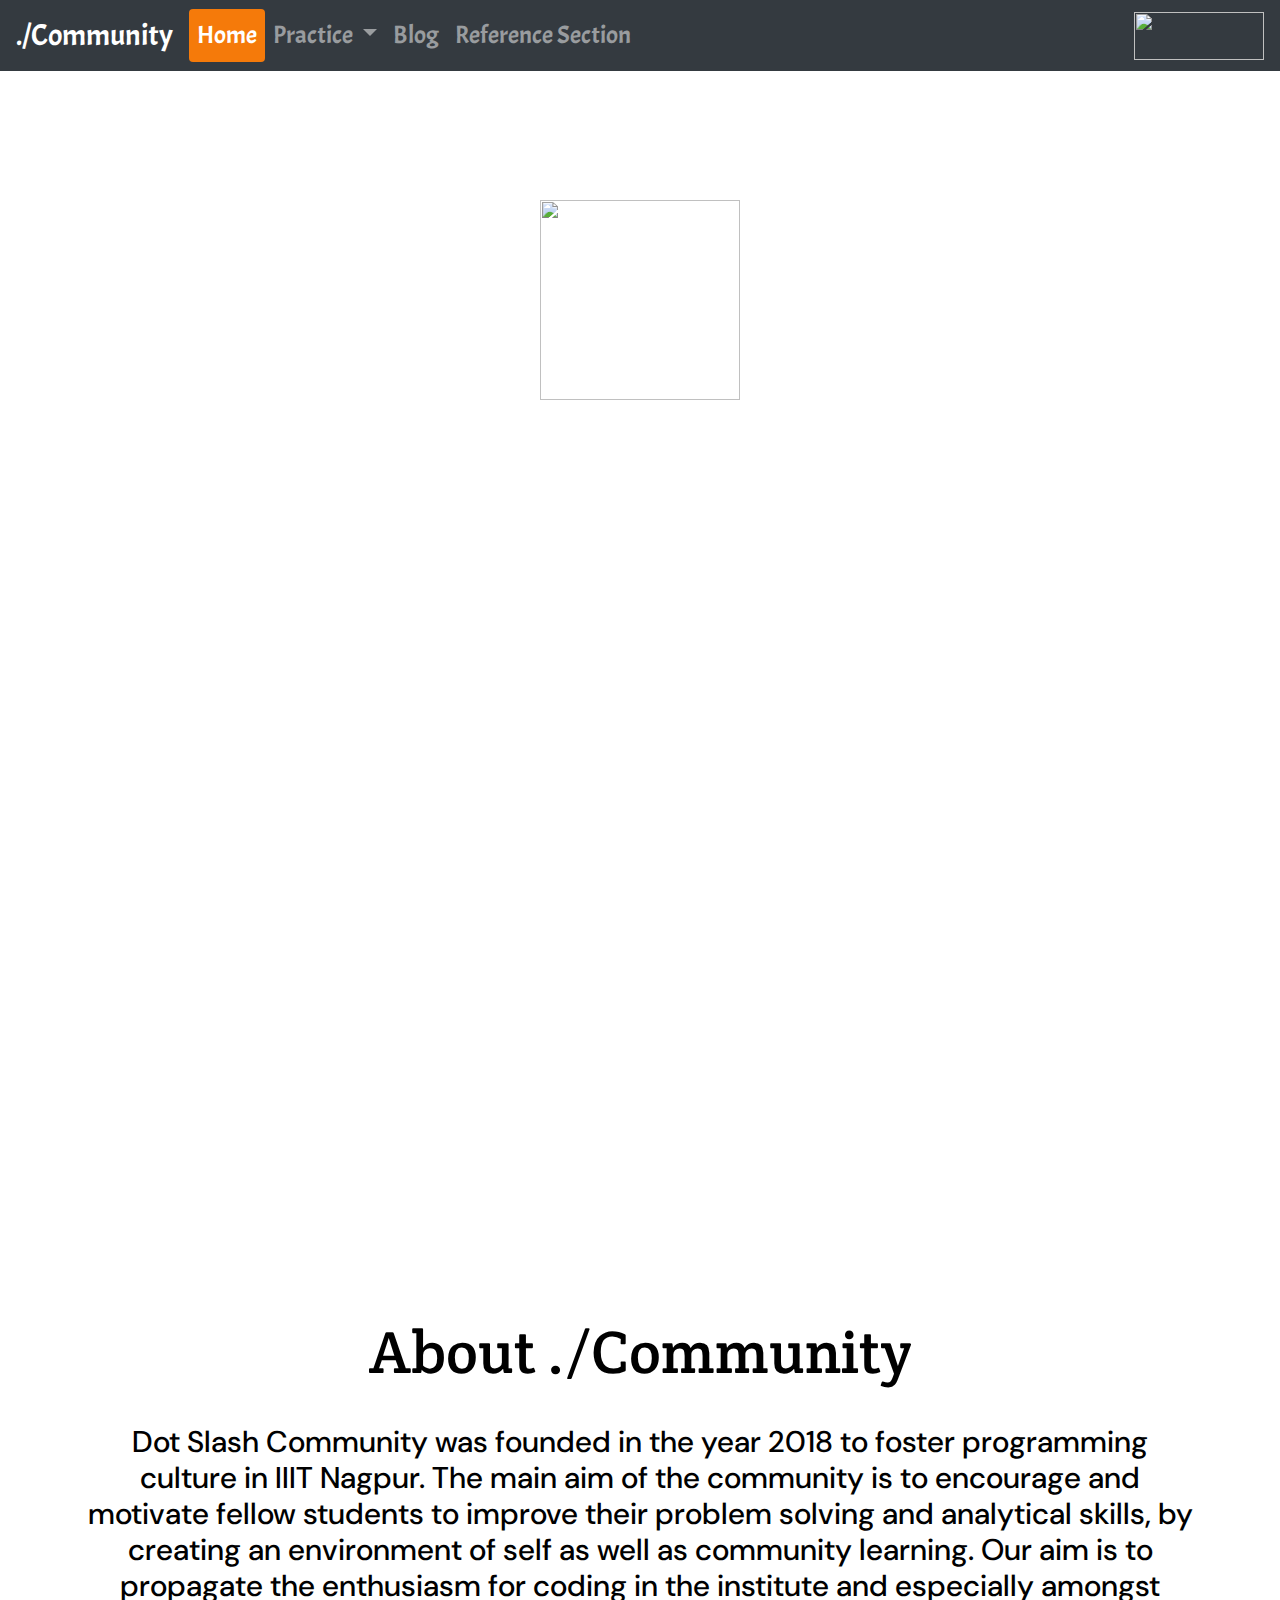
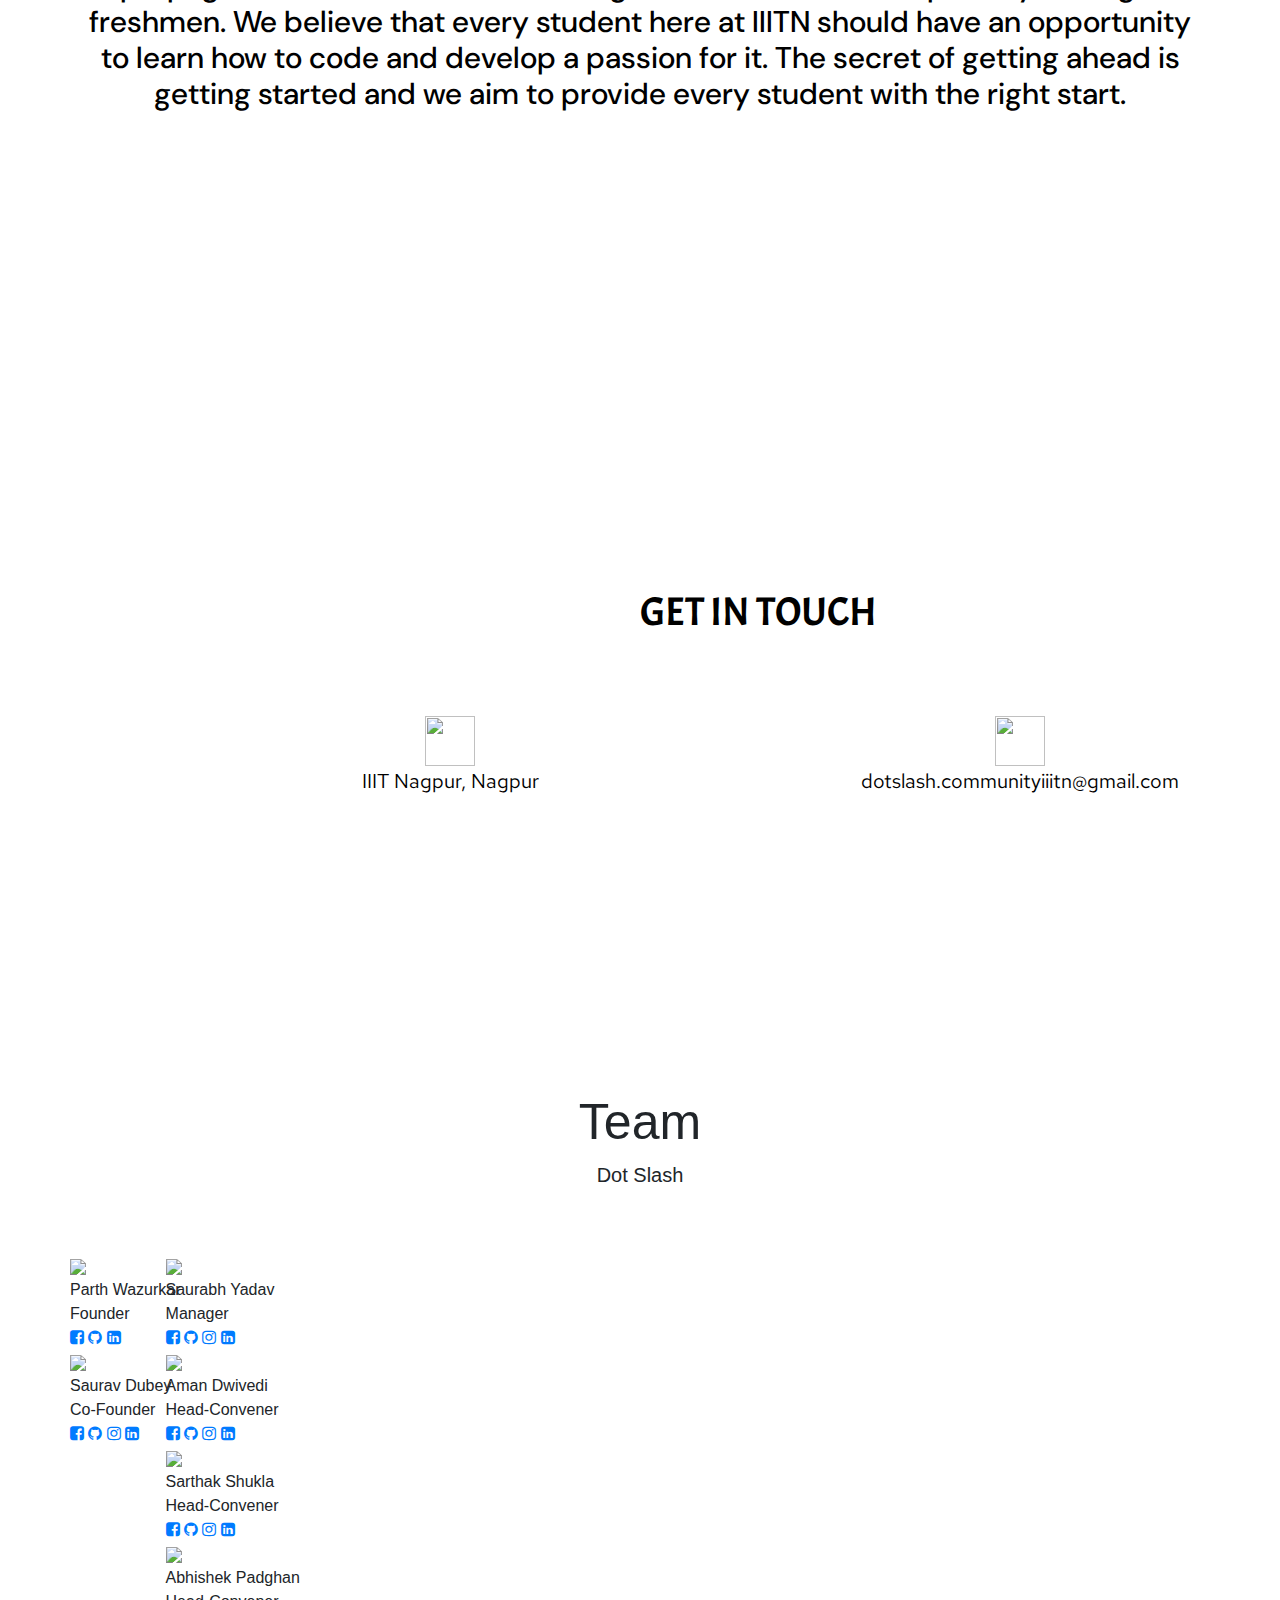
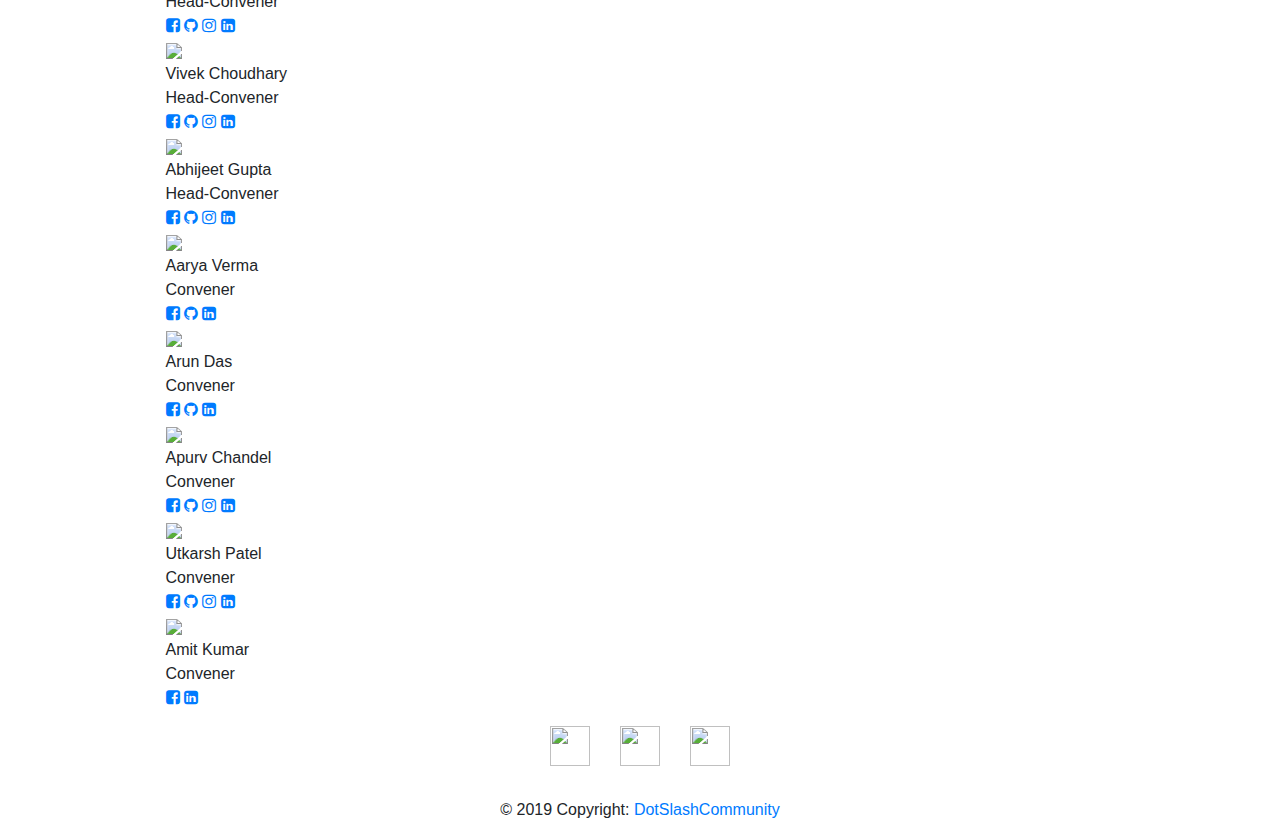
==== commit 477ccbaf: "logo in title bar" ====
--- a/index.html
+++ b/index.html
@@ -20,12 +20,16 @@
 <link href="https://fonts.googleapis.com/css?family=Arvo&display=swap" rel="stylesheet">
 <link rel="stylesheet" href="https://cdnjs.cloudflare.com/ajax/libs/font-awesome/4.7.0/css/font-awesome.min.css">
 <title>Home</title>
+<link rel="icon" type="image/ico" href="Picture/logo.png" />
 </head>
 <body >
 
 
 	<nav class="navbar navbar-expand-lg bg-dark navbar-dark fixed-top"  >
- 	 <a class="navbar-brand" href="index.html" style="font-family: 'Acme', sans-serif; font-size: 30px">./Community</a>
+
+ 	 <a class="navbar-brand" href="index.html" style="font-family: 'Acme', sans-serif; font-size: 30px">
+	./Community
+ 	</a>
   <button class="navbar-toggler" type="button" data-toggle="collapse" data-target="#navbarSupportedContent" aria-controls="navbarSupportedContent" aria-expanded="false" aria-label="Toggle navigation">
     <span class="navbar-toggler-icon"></span>
   </button>
@@ -35,14 +39,21 @@
       <li class="nav-item ">
         <a class="nav-link active" href="index.html" style="font-family: 'Acme', sans-serif; font-size: 25px; background-color: #f57a0a; color:white; border-radius: .25rem;">Home </a>
       </li>
-      <li class="nav-item">
-        <a class="nav-link" href="Practice/beginner.html" style="font-family: 'Acme', sans-serif; font-size: 25px;">Practice</a>
-      </li>
+			<li class="nav-item dropdown">
+		        <a class="nav-link dropdown-toggle" style="font-family: 'Acme', sans-serif; font-size: 25px;" href="#" id="navbarDropdown" role="button" data-toggle="dropdown" aria-haspopup="true" aria-expanded="false">
+		          Practice
+		        </a>
+		        <div class="dropdown-menu" aria-labelledby="navbarDropdown">
+		          <a class="dropdown-item" href="Practice/beginner.html">Beginner</a>
+		          <a class="dropdown-item" href="Practice/intermediate.html">Intermediate</a>
+							<a class="dropdown-item" href="Practice/advanced.html">Advanced</a>
+
+		      </li>
       <li class="nav-item">
         <a class="nav-link" href="Blog/blog.html" style="font-family: 'Acme', sans-serif; font-size: 25px;">Blog</a>
       </li>
       <li class="nav-item">
-        <a class="nav-link" href="./News Feed/newsfeed.html" style="font-family: 'Acme', sans-serif; font-size: 25px;">News Feed</a>
+        <a class="nav-link" href="./News Feed/newsfeed.html" style="font-family: 'Acme', sans-serif; font-size: 25px;">Reference Section</a>
       </li>
     </ul>
 		<ul class="navbar-nav ml-auto">
@@ -61,11 +72,12 @@
 	<div class="container ">
 
 				<center>
+					<img src="Picture/logo.png" style="width: 200px;height: 200px;">
 					<p style="font-family: 'Acme', sans-serif; font-size: 100px; color:white; ">./Community</p>
 				<br/>
 				<p style="font-family: 'Acme', sans-serif; font-size: 60px; color:white;">Coding Club of IIIT Nagpur</p>
 				</center>
-				
+
 		</div>
 
 	</div>
@@ -83,7 +95,7 @@
 
 					<p style="font-family: 'DM Sans', sans-serif; font-size: 30px; color:black; padding-top: 20px;">
 						Dot  Slash  Community  was  founded  in the year 2018  to  foster  programming  culture  in  IIIT Nagpur. The main aim of the
-						community is to encourage and motivate fellow students to improve their problem solving and analytical skills, by creating an 
+						community is to encourage and motivate fellow students to improve their problem solving and analytical skills, by creating an
 						environment of self as well as community learning. Our aim is to propagate the enthusiasm for coding in the institute and especially amongst freshmen. We believe that every student here at IIITN should have an opportunity to learn how to code and develop a passion for it. The secret of getting ahead is getting started and we aim to provide every student with the right start.
 					</p>
 
@@ -101,7 +113,7 @@
 	        <div class="row" style="margin-left: 20%;">
 
 	                <h2 style="font-size: 40px; width: 100%; color: black; font-family: 'Acme', sans-serif;, sans-serif;">GET IN TOUCH</h2>
-	               
+
 
 
 	        </div><!-- end row -->
@@ -148,7 +160,7 @@
 					<div class="team-image-container">
 						<img src="Team/parthw.jpeg">
 					</div>
-					<div class="member-name">Parth Wazurkar	
+					<div class="member-name">Parth Wazurkar
 					</div>
 					<div class="member-position">
 						Founder
@@ -163,9 +175,9 @@
 							<i class="fa fa-linkedin-square"></i>
 						</a>
 					</div>
-					
-				</div>
-				
+
+				</div>
+
 				<div class="member">
 					<div class="team-image-container">
 						<img src="Team/saurav.jpg">
@@ -189,17 +201,17 @@
 							<i class="fa fa-linkedin-square"></i>
 						</a>
 					</div>
-					
+
 				</div>
 			</div>
-			
+
 			<div class="row">
 			<div class="12u team-container">
 				<div class="member">
 					<div class="team-image-container">
 						<img src="Team/shadow.jpeg">
 					</div>
-					<div class="member-name">Saurabh Yadav	
+					<div class="member-name">Saurabh Yadav
 					</div>
 					<div class="member-position">
 						Manager
@@ -218,9 +230,9 @@
 						</a>
 
 					</div>
-					
-				</div>
-				
+
+				</div>
+
 				<div class="member">
 					<div class="team-image-container">
 						<img src="Team/aman.jpeg">
@@ -244,7 +256,7 @@
 							<i class="fa fa-linkedin-square"></i>
 						</a>
 					</div>
-					
+
 				</div>
 				<div class="member">
 					<div class="team-image-container">
@@ -269,7 +281,7 @@
 							<i class="fa fa-linkedin-square"></i>
 						</a>
 					</div>
-					
+
 				</div>
 				<div class="member">
 					<div class="team-image-container">
@@ -294,7 +306,7 @@
 							<i class="fa fa-linkedin-square"></i>
 						</a>
 					</div>
-					
+
 				</div>
 				<div class="member">
 					<div class="team-image-container">
@@ -319,7 +331,7 @@
 							<i class="fa fa-linkedin-square"></i>
 						</a>
 					</div>
-					
+
 				</div>
 				<div class="member">
 					<div class="team-image-container">
@@ -344,13 +356,13 @@
 							<i class="fa fa-linkedin-square"></i>
 						</a>
 					</div>
-					
+
 				</div>
 				<div class="member">
 					<div class="team-image-container">
 						<img src="Team/aarya.jpeg">
 					</div>
-					<div class="member-name">Arya Verma
+					<div class="member-name">Aarya Verma
 					</div>
 					<div class="member-position">
 						Convener
@@ -366,7 +378,7 @@
 							<i class="fa fa-linkedin-square"></i>
 						</a>
 					</div>
-					
+
 				</div>
 				<div class="member">
 					<div class="team-image-container">
@@ -388,7 +400,7 @@
 							<i class="fa fa-linkedin-square"></i>
 						</a>
 					</div>
-					
+
 				</div>
 				<div class="member">
 					<div class="team-image-container">
@@ -413,7 +425,7 @@
 							<i class="fa fa-linkedin-square"></i>
 						</a>
 					</div>
-					
+
 				</div>
 				<div class="member">
 					<div class="team-image-container">
@@ -438,7 +450,7 @@
 							<i class="fa fa-linkedin-square"></i>
 						</a>
 					</div>
-					
+
 				</div>
 				<div class="member">
 					<div class="team-image-container">
@@ -457,13 +469,13 @@
 							<i class="fa fa-linkedin-square"></i>
 						</a>
 					</div>
-					
+
 				</div>
 			</div>
 		</div>
-		
+
 	</div>
-	
+
 </section>
  <footer class="page-footer font-small white" >
 		 <div class="footer-copyright text-center py-3">
@@ -477,5 +489,5 @@
 				</div>
 
 
-	</footer> 
+	</footer>
 </html>
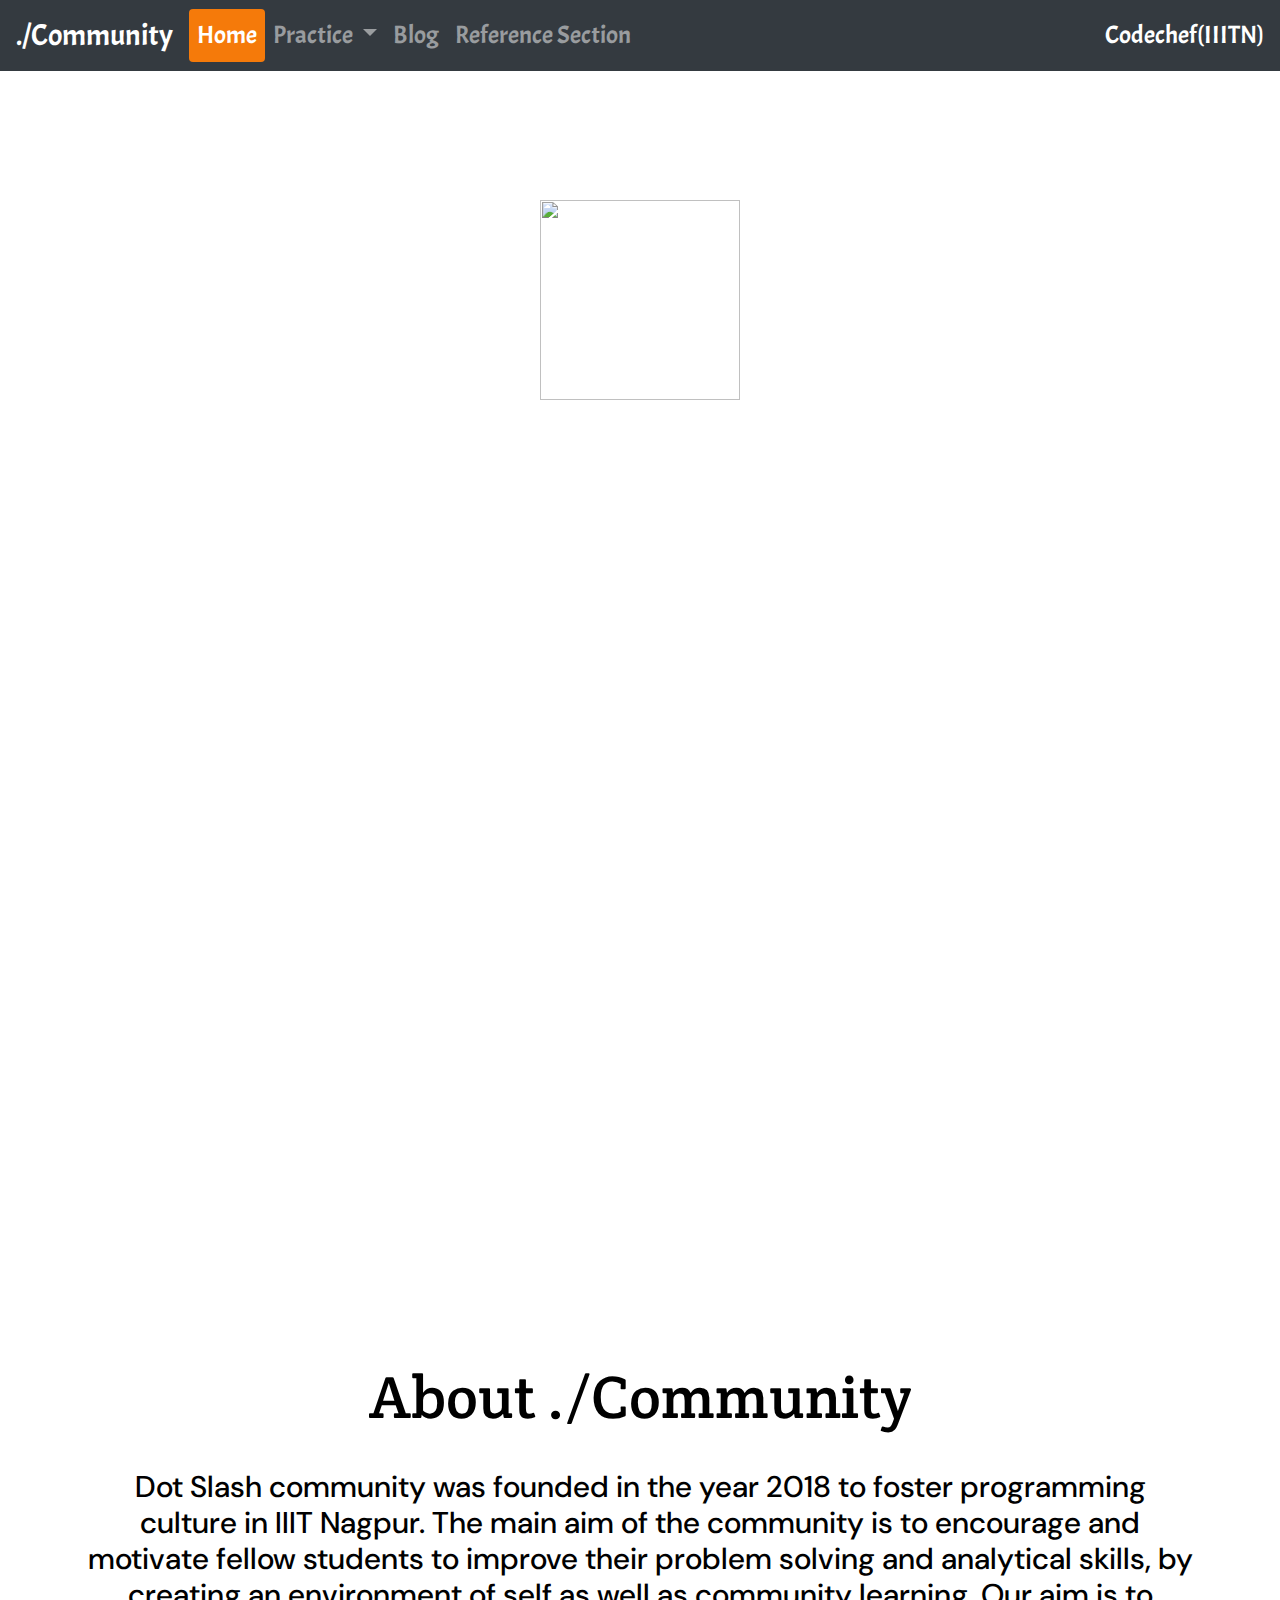
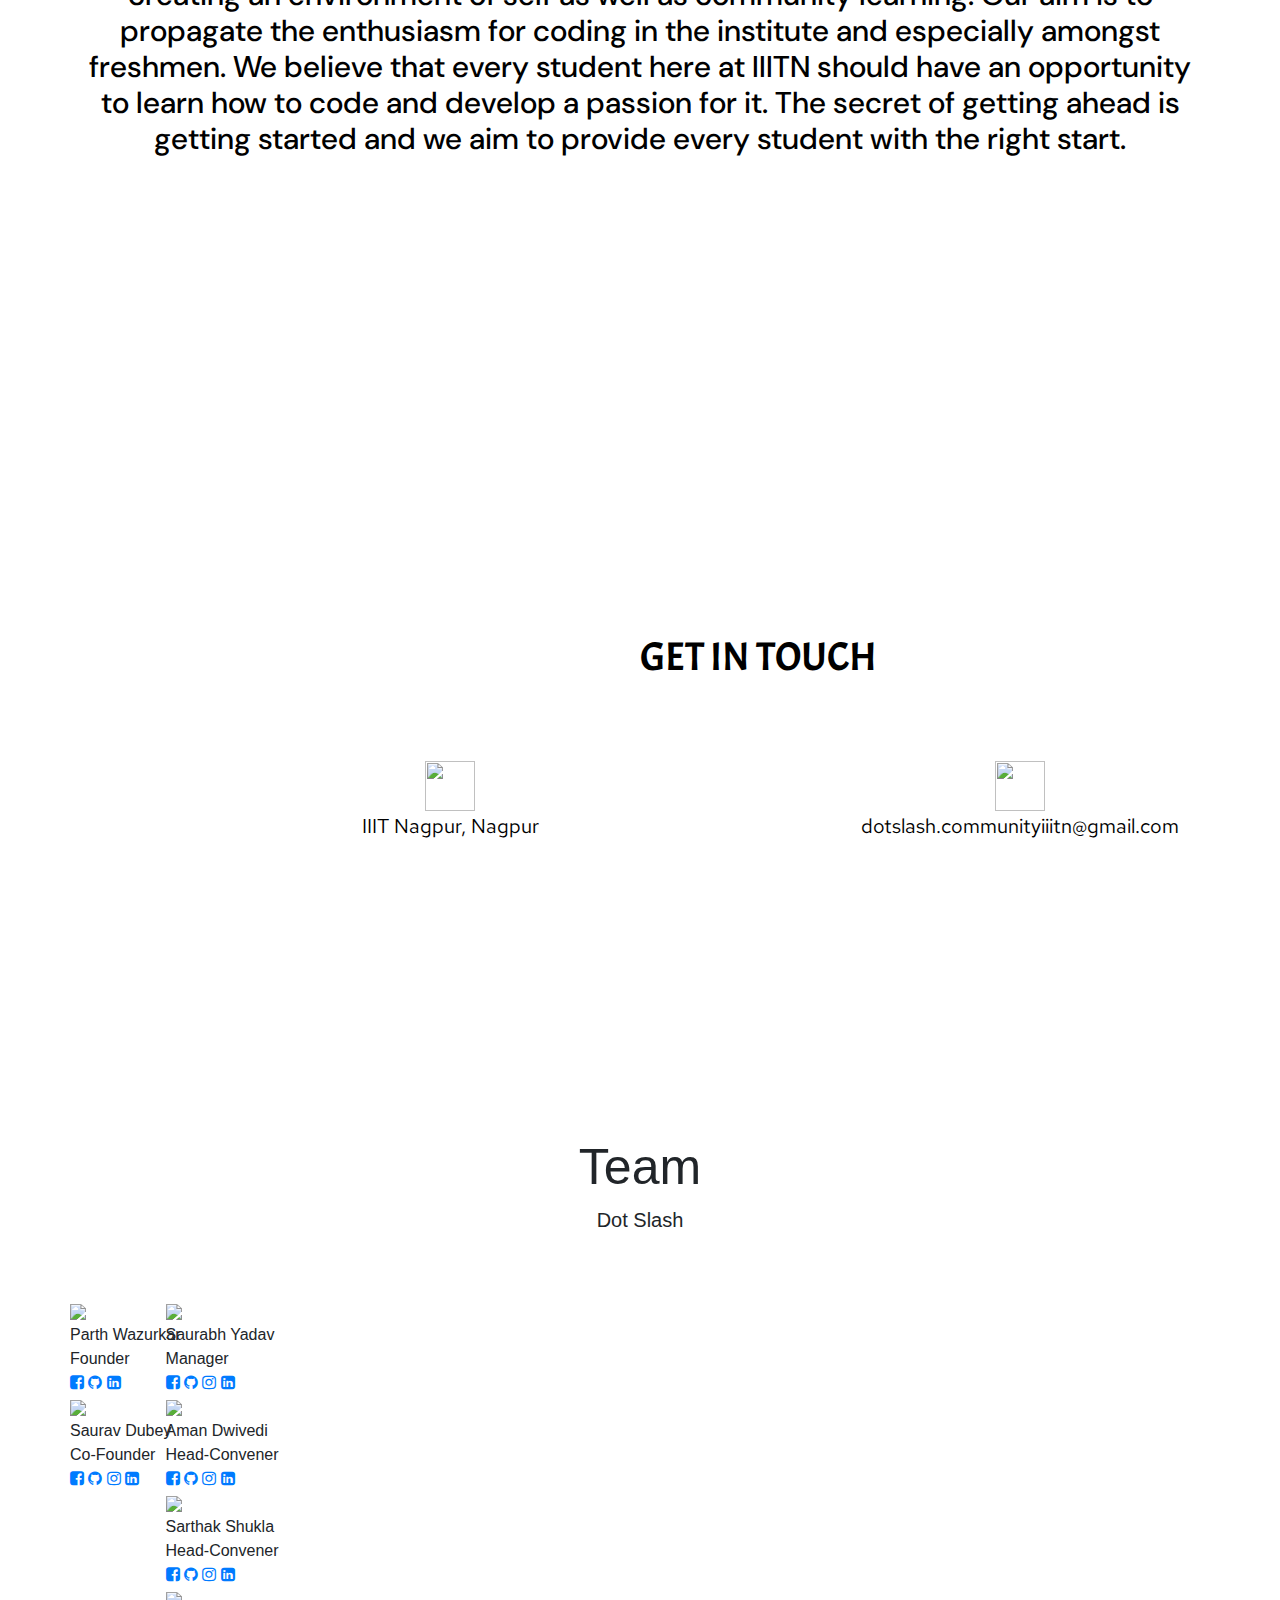
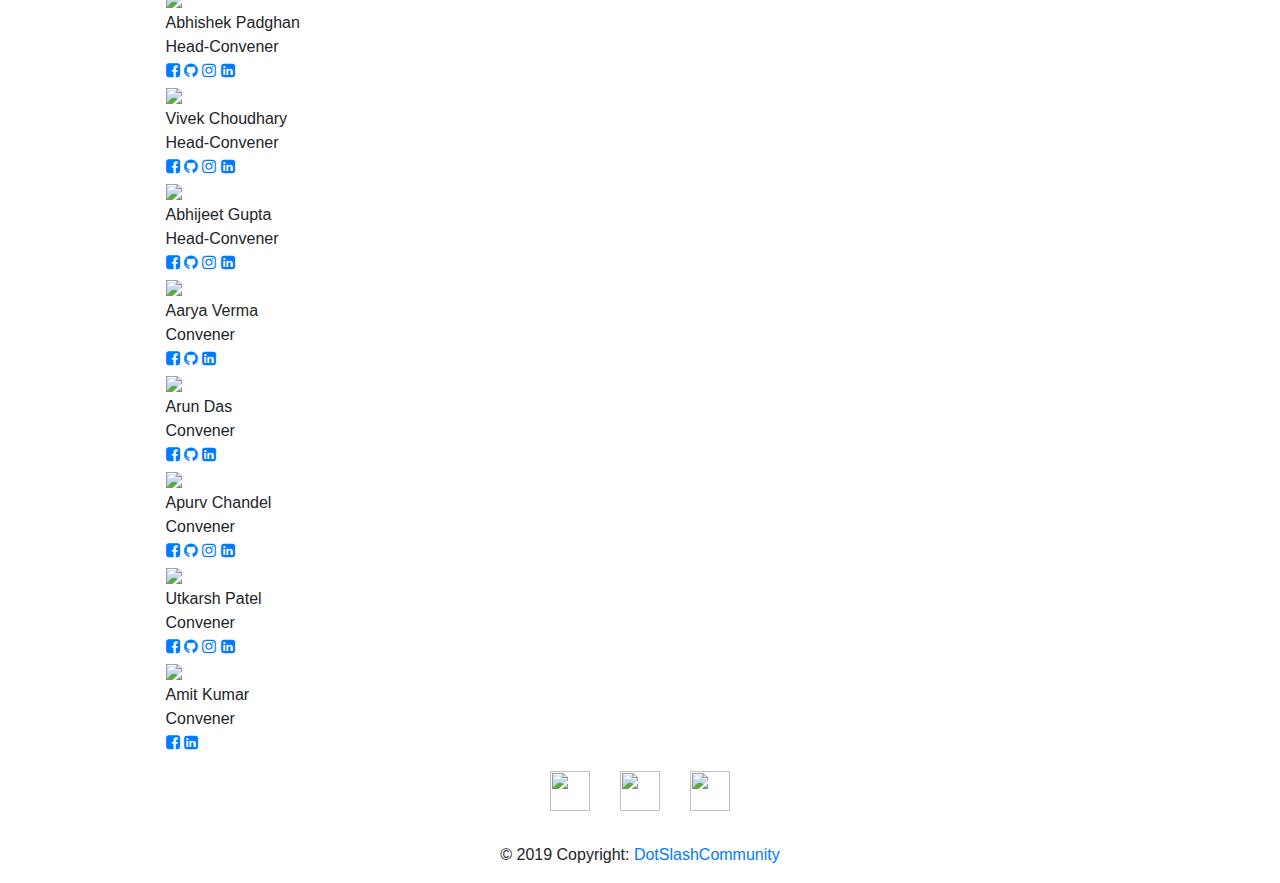
==== commit 6f366481: "c change" ====
--- a/index.html
+++ b/index.html
@@ -20,6 +20,7 @@
 <link href="https://fonts.googleapis.com/css?family=Arvo&display=swap" rel="stylesheet">
 <link rel="stylesheet" href="https://cdnjs.cloudflare.com/ajax/libs/font-awesome/4.7.0/css/font-awesome.min.css">
 <title>Home</title>
+
 <link rel="icon" type="image/ico" href="Picture/logo.png" />
 </head>
 <body >
@@ -34,8 +35,9 @@
     <span class="navbar-toggler-icon"></span>
   </button>
 
+  <div class="collapse navbar-collapse" id="navbarSupportedContent" style="width: auto;">
     <ul class="navbar-nav mr-auto">
-			<div class="collapse navbar-collapse" id="navbarSupportedContent" style="width: auto;">
+
       <li class="nav-item ">
         <a class="nav-link active" href="index.html" style="font-family: 'Acme', sans-serif; font-size: 25px; background-color: #f57a0a; color:white; border-radius: .25rem;">Home </a>
       </li>
@@ -57,13 +59,12 @@
       </li>
     </ul>
 		<ul class="navbar-nav ml-auto">
-
-	    <li class="nav-item" >
-				<a href="https://www.codechef.com/ratings/all?filterBy=Institution%3DIndian%20Institute%20of%20Information%20Technology%2C%20Nagpur&order=asc&sortBy=global_rank" target="_blank">
-				<img src="https://raw.githubusercontent.com/saurabhshadow/About-me/master/image/cheflogo.png" id="codechef" style="width:130px;height:48px;" >
-			</a>
-		</li>
-  </ul>
+		    <li class="nav-item" >
+					<a href="https://www.codechef.com/ratings/all?filterBy=Institution%3DIndian%20Institute%20of%20Information%20Technology%2C%20Nagpur&order=asc&sortBy=global_rank" target="_blank" style="font-family: 'Acme', sans-serif; font-size: 25px;color: white;">
+					Codechef(IIITN)
+				</a>
+			</li>
+ 		 </ul>
   </div>
 
 </nav>
@@ -71,12 +72,14 @@
 <section id="slider">
 	<div class="container ">
 
-				<center>
-					<img src="Picture/logo.png" style="width: 200px;height: 200px;">
-					<p style="font-family: 'Acme', sans-serif; font-size: 100px; color:white; ">./Community</p>
+				<h1 style="text-align: center; ">
+				<img src="Picture/logo.png" style="width: 200px;height: 200px;">
+					<p style="font-family: 'Acme', sans-serif; font-size: 12vw; color:white;font-size: auto; ">./Community</p>
 				<br/>
-				<p style="font-family: 'Acme', sans-serif; font-size: 60px; color:white;">Coding Club of IIIT Nagpur</p>
-				</center>
+				<p style="font-family: 'Acme', sans-serif; font-size: 5vw; color:white;">Coding Club of IIIT Nagpur</p>
+
+				</h1>
+
 
 		</div>
 
@@ -94,7 +97,7 @@
 
 
 					<p style="font-family: 'DM Sans', sans-serif; font-size: 30px; color:black; padding-top: 20px;">
-						Dot  Slash  Community  was  founded  in the year 2018  to  foster  programming  culture  in  IIIT Nagpur. The main aim of the
+						Dot  Slash  community  was  founded  in the year 2018  to  foster  programming  culture  in  IIIT Nagpur. The main aim of the
 						community is to encourage and motivate fellow students to improve their problem solving and analytical skills, by creating an
 						environment of self as well as community learning. Our aim is to propagate the enthusiasm for coding in the institute and especially amongst freshmen. We believe that every student here at IIITN should have an opportunity to learn how to code and develop a passion for it. The secret of getting ahead is getting started and we aim to provide every student with the right start.
 					</p>
@@ -166,12 +169,12 @@
 						Founder
 					</div>
 					<div class="member-social">
-						<a href="http://facebook.com/parth.wazurkar"><i class="fa fa-facebook-square"></i>
-						</a>
-						<a href="http://github.com/parthw1">
-							<i class="fa fa-github"></i>
-						</a>
-						<a href="http://linkedin.com/in/parthw1">
+						<a href="http://facebook.com/parth.wazurkar" target="_blank"><i class="fa fa-facebook-square"></i>
+						</a>
+						<a href="http://github.com/parthw1" target="_blank">
+							<i class="fa fa-github"></i>
+						</a>
+						<a href="http://linkedin.com/in/parthw1" target="_blank">
 							<i class="fa fa-linkedin-square"></i>
 						</a>
 					</div>
@@ -182,22 +185,22 @@
 					<div class="team-image-container">
 						<img src="Team/saurav.jpg">
 					</div>
-					<div class="member-name">Saurav Dubey
+					<div class="member-name" >Saurav Dubey
 					</div>
 					<div class="member-position">
 						Co-Founder
 					</div>
 					<div class="member-social">
-						<a href="http://facebook.com/saurav.dubey.1291">
-							<i class="fa fa-facebook-square"></i>
-						</a>
-						<a href="http://github.com/sauravkdubey">
-							<i class="fa fa-github"></i>
-						</a>
-						<a href="http://instagram.com/saurav__dubey/">
-							<i class="fa fa-instagram"></i>
-						</a>
-						<a href="https://www.linkedin.com/in/saurav-dubey">
+						<a href="http://facebook.com/saurav.dubey.1291" target="_blank">
+							<i class="fa fa-facebook-square"></i>
+						</a>
+						<a href="http://github.com/sauravkdubey" target="_blank">
+							<i class="fa fa-github"></i>
+						</a>
+						<a href="http://instagram.com/saurav__dubey/" target="_blank">
+							<i class="fa fa-instagram"></i>
+						</a>
+						<a href="https://www.linkedin.com/in/saurav-dubey" target="_blank">
 							<i class="fa fa-linkedin-square"></i>
 						</a>
 					</div>
@@ -217,15 +220,15 @@
 						Manager
 					</div>
 					<div class="member-social">
-						<a href="#"><i class="fa fa-facebook-square"></i>
-						</a>
-						<a href="https://github.com/saurabhshadow">
-							<i class="fa fa-github"></i>
-						</a>
-						<a href="https://www.instagram.com/saurabhshadow/">
-							<i class="fa fa-instagram"></i>
-						</a>
-						<a href="https://www.linkedin.com/in/saurabh-yadav-63b691174/">
+						<a href="https://www.facebook.com/profile.php?id=100008868031871"><i class="fa fa-facebook-square" target="_blank"> </i>
+						</a>
+						<a href="https://github.com/saurabhshadow" target="_blank">
+							<i class="fa fa-github"></i>
+						</a>
+						<a href="https://www.instagram.com/saurabhshadow/" target="_blank">
+							<i class="fa fa-instagram"></i>
+						</a>
+						<a href="https://www.linkedin.com/in/saurabh-yadav-63b691174/" target="_blank">
 							<i class="fa fa-linkedin-square"></i>
 						</a>
 
@@ -243,16 +246,16 @@
 						Head-Convener
 					</div>
 					<div class="member-social">
-						<a href="https://m.facebook.com/aman.dwivedi.9849?ref=bookmarks">
-							<i class="fa fa-facebook-square"></i>
-						</a>
-						<a href="https://nuget.pkg.github.com/cherry0697">
-							<i class="fa fa-github"></i>
-						</a>
-						<a href="https://www.instagram.com/cherry_dwivedi/">
-							<i class="fa fa-instagram"></i>
-						</a>
-						<a href="https://www.linkedin.com/in/aman-dwivedi-4385bb178">
+						<a href="https://m.facebook.com/aman.dwivedi.9849?ref=bookmarks" target="_blank">
+							<i class="fa fa-facebook-square"></i>
+						</a>
+						<a href="https://nuget.pkg.github.com/cherry0697" target="_blank">
+							<i class="fa fa-github"></i>
+						</a>
+						<a href="https://www.instagram.com/cherry_dwivedi/" target="_blank">
+							<i class="fa fa-instagram"></i>
+						</a>
+						<a href="https://www.linkedin.com/in/aman-dwivedi-4385bb178" target="_blank">
 							<i class="fa fa-linkedin-square"></i>
 						</a>
 					</div>
@@ -268,16 +271,16 @@
 						Head-Convener
 					</div>
 					<div class="member-social">
-						<a href="https://www.facebook.com/sarthak.shukla.545">
-							<i class="fa fa-facebook-square"></i>
-						</a>
-						<a href="https://github.com/sarthakeddy">
-							<i class="fa fa-github"></i>
-						</a>
-						<a href="https://www.instagram.com/sarthak.eddy/">
-							<i class="fa fa-instagram"></i>
-						</a>
-						<a href="https://www.linkedin.com/in/sarthak-shukla-380880170">
+						<a href="https://www.facebook.com/sarthak.shukla.545" target="_blank">
+							<i class="fa fa-facebook-square"></i>
+						</a>
+						<a href="https://github.com/sarthakeddy" target="_blank">
+							<i class="fa fa-github"></i>
+						</a>
+						<a href="https://www.instagram.com/sarthak.eddy/" target="_blank">
+							<i class="fa fa-instagram"></i>
+						</a>
+						<a href="https://www.linkedin.com/in/sarthak-shukla-380880170" target="_blank">
 							<i class="fa fa-linkedin-square"></i>
 						</a>
 					</div>
@@ -293,16 +296,16 @@
 						Head-Convener
 					</div>
 					<div class="member-social">
-						<a href="https://www.facebook.com/abhishekPAD">
-							<i class="fa fa-facebook-square"></i>
-						</a>
-						<a href="https://github.com/abhisheksp120">
-							<i class="fa fa-github"></i>
-						</a>
-						<a href="https://www.instagram.com/abhi_hazz">
-							<i class="fa fa-instagram"></i>
-						</a>
-						<a href="https://www.linkedin.com/in/abhishek-padghan-2a6775170">
+						<a href="https://www.facebook.com/abhishekPAD" target="_blank">
+							<i class="fa fa-facebook-square"></i>
+						</a>
+						<a href="https://github.com/abhisheksp120" target="_blank">
+							<i class="fa fa-github"></i>
+						</a>
+						<a href="https://www.instagram.com/abhi_hazz" target="_blank">
+							<i class="fa fa-instagram"></i>
+						</a>
+						<a href="https://www.linkedin.com/in/abhishek-padghan-2a6775170" target="_blank">
 							<i class="fa fa-linkedin-square"></i>
 						</a>
 					</div>
@@ -321,13 +324,13 @@
 						<a href="https://www.facebook.com/">
 							<i class="fa fa-facebook-square"></i>
 						</a>
-						<a href="https://github.com/choudharyvivek9719">
-							<i class="fa fa-github"></i>
-						</a>
-						<a href="https://www.instagram.com/choudharyvivek9719">
-							<i class="fa fa-instagram"></i>
-						</a>
-						<a href="https://www.linkedin.com/in/vivek-choudhary-b23a85176">
+						<a href="https://github.com/choudharyvivek9719" target="_blank">
+							<i class="fa fa-github"></i>
+						</a>
+						<a href="https://www.instagram.com/choudharyvivek9719" target="_blank">
+							<i class="fa fa-instagram"></i>
+						</a>
+						<a href="https://www.linkedin.com/in/vivek-choudhary-b23a85176" target="_blank">
 							<i class="fa fa-linkedin-square"></i>
 						</a>
 					</div>
@@ -343,16 +346,16 @@
 						Head-Convener
 					</div>
 					<div class="member-social">
-						<a href="https://www.facebook.com/abhijeet.gupta.5209">
-							<i class="fa fa-facebook-square"></i>
-						</a>
-						<a href="https://github.com/abhijeet010304">
-							<i class="fa fa-github"></i>
-						</a>
-						<a href="https://www.instagram.com/a.b.h.i.j.e.e.t_._">
-							<i class="fa fa-instagram"></i>
-						</a>
-						<a href="https://www.linkedin.com/in/abhijeet-gupta-3a2261173">
+						<a href="https://www.facebook.com/abhijeet.gupta.5209" target="_blank">
+							<i class="fa fa-facebook-square"></i>
+						</a>
+						<a href="https://github.com/abhijeet010304" target="_blank">
+							<i class="fa fa-github"></i>
+						</a>
+						<a href="https://www.instagram.com/a.b.h.i.j.e.e.t_._" target="_blank">
+							<i class="fa fa-instagram"></i>
+						</a>
+						<a href="https://www.linkedin.com/in/abhijeet-gupta-3a2261173" target="_blank">
 							<i class="fa fa-linkedin-square"></i>
 						</a>
 					</div>
@@ -368,13 +371,13 @@
 						Convener
 					</div>
 					<div class="member-social">
-						<a href="https://m.facebook.com/arya.verma.771">
-							<i class="fa fa-facebook-square"></i>
-						</a>
-						<a href="https://github.com/a112v">
-							<i class="fa fa-github"></i>
-						</a>
-						<a href="https://www.linkedin.com/in/aarya-verma-07695b170">
+						<a href="https://m.facebook.com/arya.verma.771" target="_blank">
+							<i class="fa fa-facebook-square"></i>
+						</a>
+						<a href="https://github.com/a112v" target="_blank">
+							<i class="fa fa-github"></i>
+						</a>
+						<a href="https://www.linkedin.com/in/aarya-verma-07695b170" target="_blank">
 							<i class="fa fa-linkedin-square"></i>
 						</a>
 					</div>
@@ -390,13 +393,13 @@
 						Convener
 					</div>
 					<div class="member-social">
-						<a href="https://www.facebook.com/profile.php?id=100040385088290">
-							<i class="fa fa-facebook-square"></i>
-						</a>
-						<a href="https://github.com/qazz625">
-							<i class="fa fa-github"></i>
-						</a>
-						<a href="https://www.linkedin.com/in/arun-das-22193b178">
+						<a href="https://www.facebook.com/profile.php?id=100040385088290" target="_blank">
+							<i class="fa fa-facebook-square"></i>
+						</a>
+						<a href="https://github.com/qazz625" target="_blank">
+							<i class="fa fa-github"></i>
+						</a>
+						<a href="https://www.linkedin.com/in/arun-das-22193b178" target="_blank">
 							<i class="fa fa-linkedin-square"></i>
 						</a>
 					</div>
@@ -412,16 +415,16 @@
 						Convener
 					</div>
 					<div class="member-social">
-						<a href="https://m.facebook.com/ApurvSChandel">
-							<i class="fa fa-facebook-square"></i>
-						</a>
-						<a href="https://github.com/apurvchandel">
-							<i class="fa fa-github"></i>
-						</a>
-						<a href="https://www.instagram.com/apurvchandel">
-							<i class="fa fa-instagram"></i>
-						</a>
-						<a href="https://www.linkedin.com/in/apurv-chandel-207973180">
+						<a href="https://m.facebook.com/ApurvSChandel" target="_blank">
+							<i class="fa fa-facebook-square"></i>
+						</a>
+						<a href="https://github.com/apurvchandel" target="_blank">
+							<i class="fa fa-github"></i>
+						</a>
+						<a href="https://www.instagram.com/apurvchandel" target="_blank">
+							<i class="fa fa-instagram"></i>
+						</a>
+						<a href="https://www.linkedin.com/in/apurv-chandel-207973180" target="_blank">
 							<i class="fa fa-linkedin-square"></i>
 						</a>
 					</div>
@@ -437,16 +440,16 @@
 						Convener
 					</div>
 					<div class="member-social">
-						<a href="https://www.facebook.com/utkarsh.patel.31">
-							<i class="fa fa-facebook-square"></i>
-						</a>
-						<a href="https://github.com/utkarshpatel500">
-							<i class="fa fa-github"></i>
-						</a>
-						<a href="https://www.instagram.com/utkarshpatel500">
-							<i class="fa fa-instagram"></i>
-						</a>
-						<a href="http://www.linkedin.com/in/utkarsh-p-9ab91288">
+						<a href="https://www.facebook.com/utkarsh.patel.31" target="_blank">
+							<i class="fa fa-facebook-square"></i>
+						</a>
+						<a href="https://github.com/utkarshpatel500" target="_blank">
+							<i class="fa fa-github"></i>
+						</a>
+						<a href="https://www.instagram.com/utkarshpatel500" target="_blank">
+							<i class="fa fa-instagram"></i>
+						</a>
+						<a href="http://www.linkedin.com/in/utkarsh-p-9ab91288" target="_blank">
 							<i class="fa fa-linkedin-square"></i>
 						</a>
 					</div>
@@ -462,10 +465,10 @@
 						Convener
 					</div>
 					<div class="member-social">
-						<a href="https://www.facebook.com/ak78158">
-							<i class="fa fa-facebook-square"></i>
-						</a>
-						<a href="https://www.linkedin.com/in/amit-kumar-b11a5016a">
+						<a href="https://www.facebook.com/ak78158" target="_blank">
+							<i class="fa fa-facebook-square"></i>
+						</a>
+						<a href="https://www.linkedin.com/in/amit-kumar-b11a5016a" target="_blank">
 							<i class="fa fa-linkedin-square"></i>
 						</a>
 					</div>
